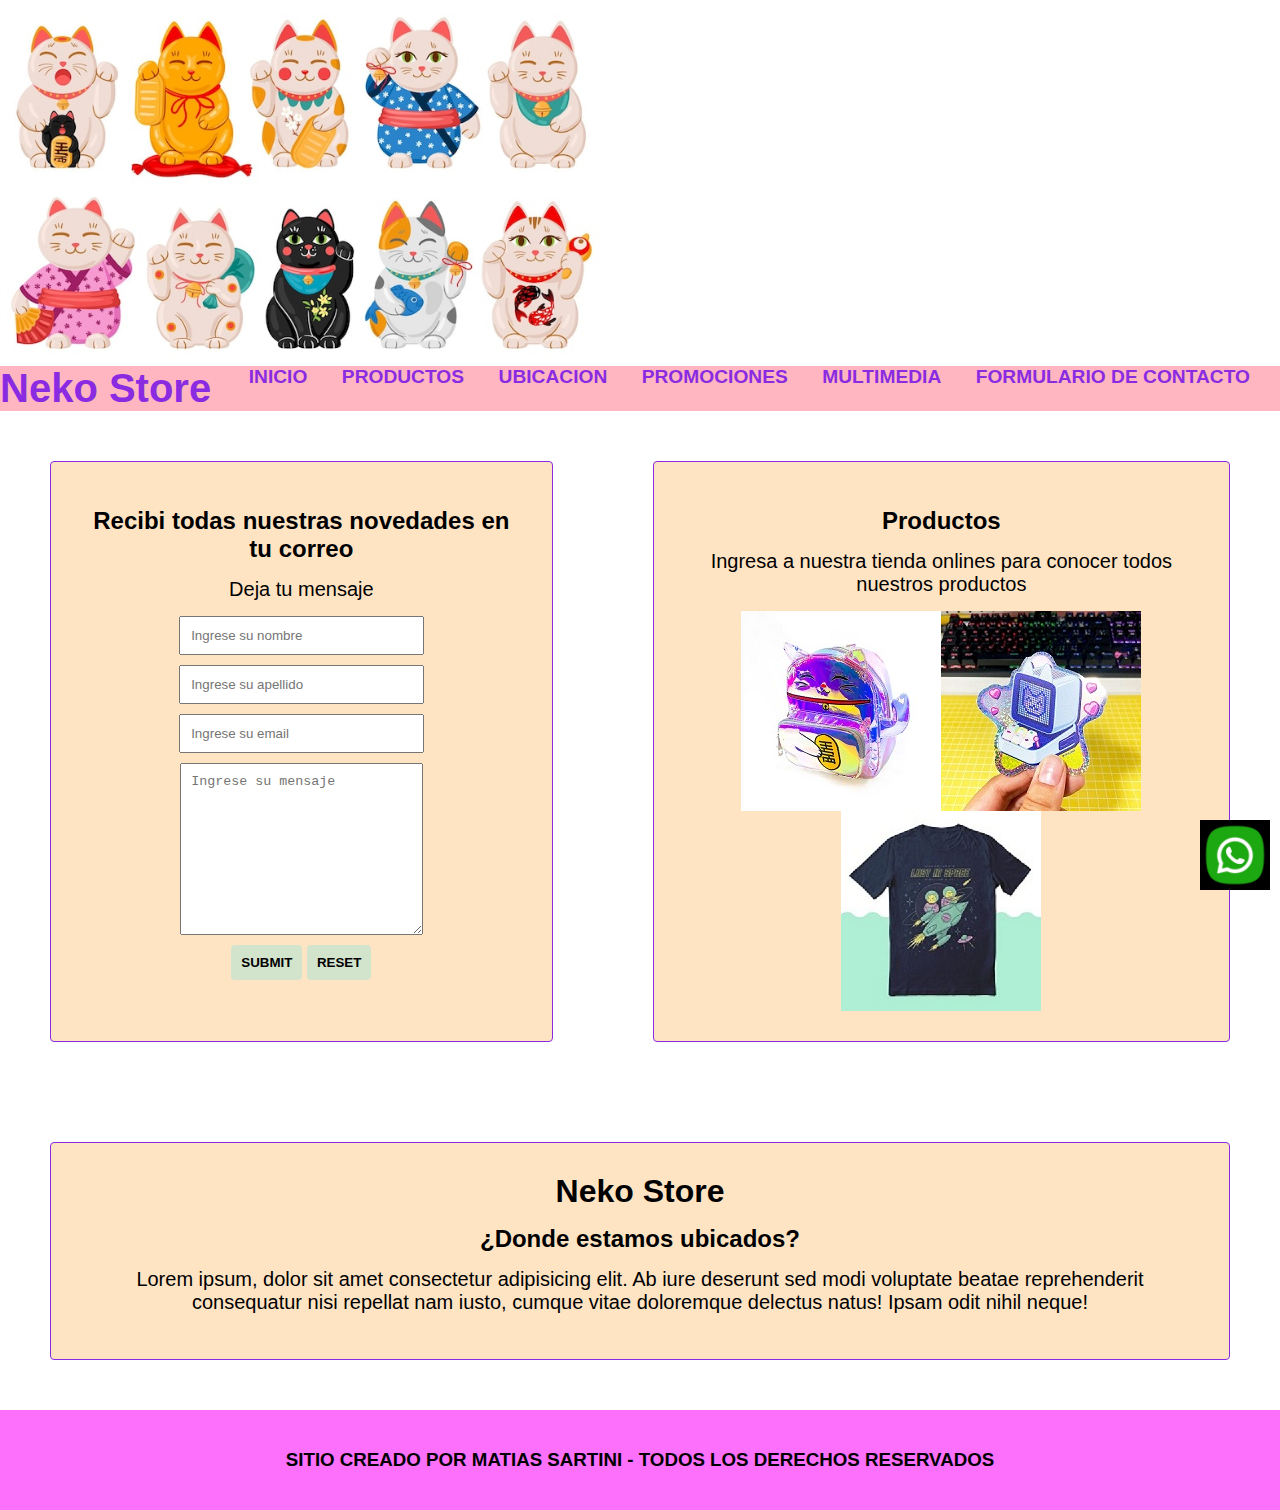
==== index.html @ ede938b7 "primera modificacion" ====
<!DOCTYPE html>
<html lang="es">
  <head>
    <meta charset="UTF-8" />
    <meta http-equiv="X-UA-Compatible" content="IE=edge" />
    <meta name="viewport" content="width=device-width, initial-scale=1.0" />
    <title>Neko Store</title>

    <link rel="stylesheet" href="css/estilo.css" />
  </head>
  <body class="padreGrid">
    <header>
      <h1 class="tituloPrincipal">Neko Store</h1>
      <nav class="botonera">
        <ul>
          <li><a href="index.html">Inicio</a></li>
          <li><a href="productos.html">Productos</a></li>
          <li><a href="#ubicaciom">Ubicacion</a></li>
          <li><a href="#promociones">Promociones</a></li>
          <li><a href="#multimedia">Multimedia</a></li>
          <li><a href="#contacto">Formulario de Contacto</a></li>
        </ul>
      </nav>
    </header>
    <div>
      <img
        class="imagenEncabezado"
        src="/img tienda/gatos-japoneses-maneki-neko-dibujos-animados-juguetes-gatos-tradicionales-japon-afortunado_229548-1819.jpg"
        alt=""
      />
    </div>
    <section class="ubicacion">
      <div class="contenedor">
        <h1>Neko Store</h1>
        <h2>¿Donde estamos ubicados?</h2>
        <p>
          Lorem ipsum, dolor sit amet consectetur adipisicing elit. Ab iure
          deserunt sed modi voluptate beatae reprehenderit consequatur nisi
          repellat nam iusto, cumque vitae doloremque delectus natus! Ipsam odit
          nihil neque!
        </p>
      </div>
    </section>

    <section class="productos">
      <div class="contenedor">
        <h2>Productos</h2>
        <p>
          Ingresa a nuestra tienda onlines para conocer todos nuestros productos
        </p>
        <div class="imagenContenedor">
          <img
            class="imagenProducto imagenUno"
            src="/img tienda/maneki_mochila_magical_girl_01-1-600x600.jpg"
            alt=""
          />
          <img
            class="imagenProducto imagenDos"
            src="/img tienda/Stickers_holo_dicat-600x600.jpg"
            alt=""
          />
          <img
            class="imagenProducto imagenTres"
            src="/img tienda/remera_Lost_recta-600x600.jpg"
            alt=""
          />
        </div>
      </div>
    </section>

    <section id="contacto" class="contenedor">
      <h2>Recibi todas nuestras novedades en tu correo</h2>
      <p>Deja tu mensaje</p>
      <form class="formulario">
        <div class="contenedorInput">
          <input class="campo" type="text" placeholder="Ingrese su nombre" />
          <input class="campo" type="text" placeholder="Ingrese su apellido" />
          <input class="campo" type="email" placeholder="Ingrese su email" />
        </div>
        <textarea
          class="campo"
          name="mensaje"
          id="mensaje"
          cols="30"
          rows="10"
          placeholder="Ingrese su mensaje"
        ></textarea>
        <input class="boton" type="submit" />
        <input class="boton" type="reset" />
      </form>
    </section>
    <div class="botonWhatsApp">
      <img src="/img tienda/logoWhatsapp.jpg" alt="" />
    </div>

    <footer class="footer">
      <h3>SITIO CREADO POR MATIAS SARTINI - TODOS LOS DERECHOS RESERVADOS</h3>
    </footer>
  </body>
</html>
---- css/estilo.css ----
* {
    margin: 0;
    padding: 0;
}
body {
    font-family: Arial, Helvetica, sans-serif;
}
header {
    background-color: lightpink;
    width: 100%;
    height: 100%;
    justify-content: space-between;
    align-content: center;
    display: flex;
    text-align: center;
}
.tituloPrincipal{
    font-size: 2.5rem;
    color: blueviolet;
}
.botonera {
    margin-right: 30px;
}
.botonera ul li {
    display: inline-block;
    margin-left: 30px;
}
.botonera ul li a {
    text-decoration: dotted;
    text-transform: uppercase;
    font-weight: bold;
    color: blueviolet;
    font-size: 1.2rem;
    border-radius: 4px;
}


.contenedor {
    text-align: center;
    margin: 50px;
    padding: 30px;
    border: solid 1px blueviolet;
    border-radius: 4px;
    background-color: bisque;
}
.contenedor h2 {
    margin-top: 15px;
    margin-bottom: 15px;
    }
    
    .contenedor p{
        font-size: 20px;
        margin-bottom: 15px;
    }
.imagenEncabezado {
    width: 100%;
    height: 100%;
 position:relative
 
}

.imagenGaleria {
    height: 200px;
    filter: 60%;
}
.imagenContenedor {
    display: flex;
    justify-content: center;
    align-items: center;
    flex-wrap: wrap;
}

.campo {
    display: block;
    width: 50%;
    padding: 10px;
    margin: 10px auto;
}

.boton {
    color: black;
    background-color: #D3E4CD;
    padding: 10px;
    text-transform: uppercase;
    font-weight: bold;
    border: none;
    border-radius: 4px;
    cursor: pointer;
}

.botonWhatsApp img {
    width: 70px;
    position: fixed;
    bottom: 10px;
    right: 10px;
}

footer {
    background-color:rgb(252, 112, 252);
    width: 100%;
    height: 100px;
    display: flex;
    justify-content: space-evenly;
    align-items: center;
}


.padreGrid {
    display: grid;
    grid-template-areas: 
    "imagenEncabezado imagenEncabezado"
    "imagenEncabezado imagenEncabezado"
    "header header"
    "contacto productos"
    "contacto productos"
    "ubicacion ubicacion"
    "footer footer"
    ;
}



header {
    grid-area: header;
}
.imagenEncabezado {
    grid-area: imagenCentral;
}

.ubicacion{
    grid-area: ubicacion;
}
.productos {
    grid-area: productos;
}
#contacto{
    grid-area: contacto;
}

.footer{
    grid-area: footer;
}

@media(max-width:900px){
.botonera ul li a {
    display: none;
}
.contenedor{
    flex-wrap: wrap;
    
}
.ubicacion{
    flex-wrap: wrap;
}
.productos{
    flex-wrap: wrap;
}
#contacto form {
    width: 90vw;
}
.campo{
    width: 90%;
}
}

.padreFlex {
    background-color:  #ffdde1;
    border: 3px black solid;
     border-radius: 4px;
     height: 900px;
     width: 1500px;
     margin: auto;
   display: flex;
 flex-flow: wrap row;
  justify-content: space-evenly;
  align-items: center;
}
.hijoFlex {
    font-size: 1.2rem;
    font-family: Impact, Haettenschweiler, 'Arial Narrow Bold', sans-serif;
    color: black;
    display: flex;
    align-content: center;
    justify-content: center;
    flex-wrap: wrap;
}
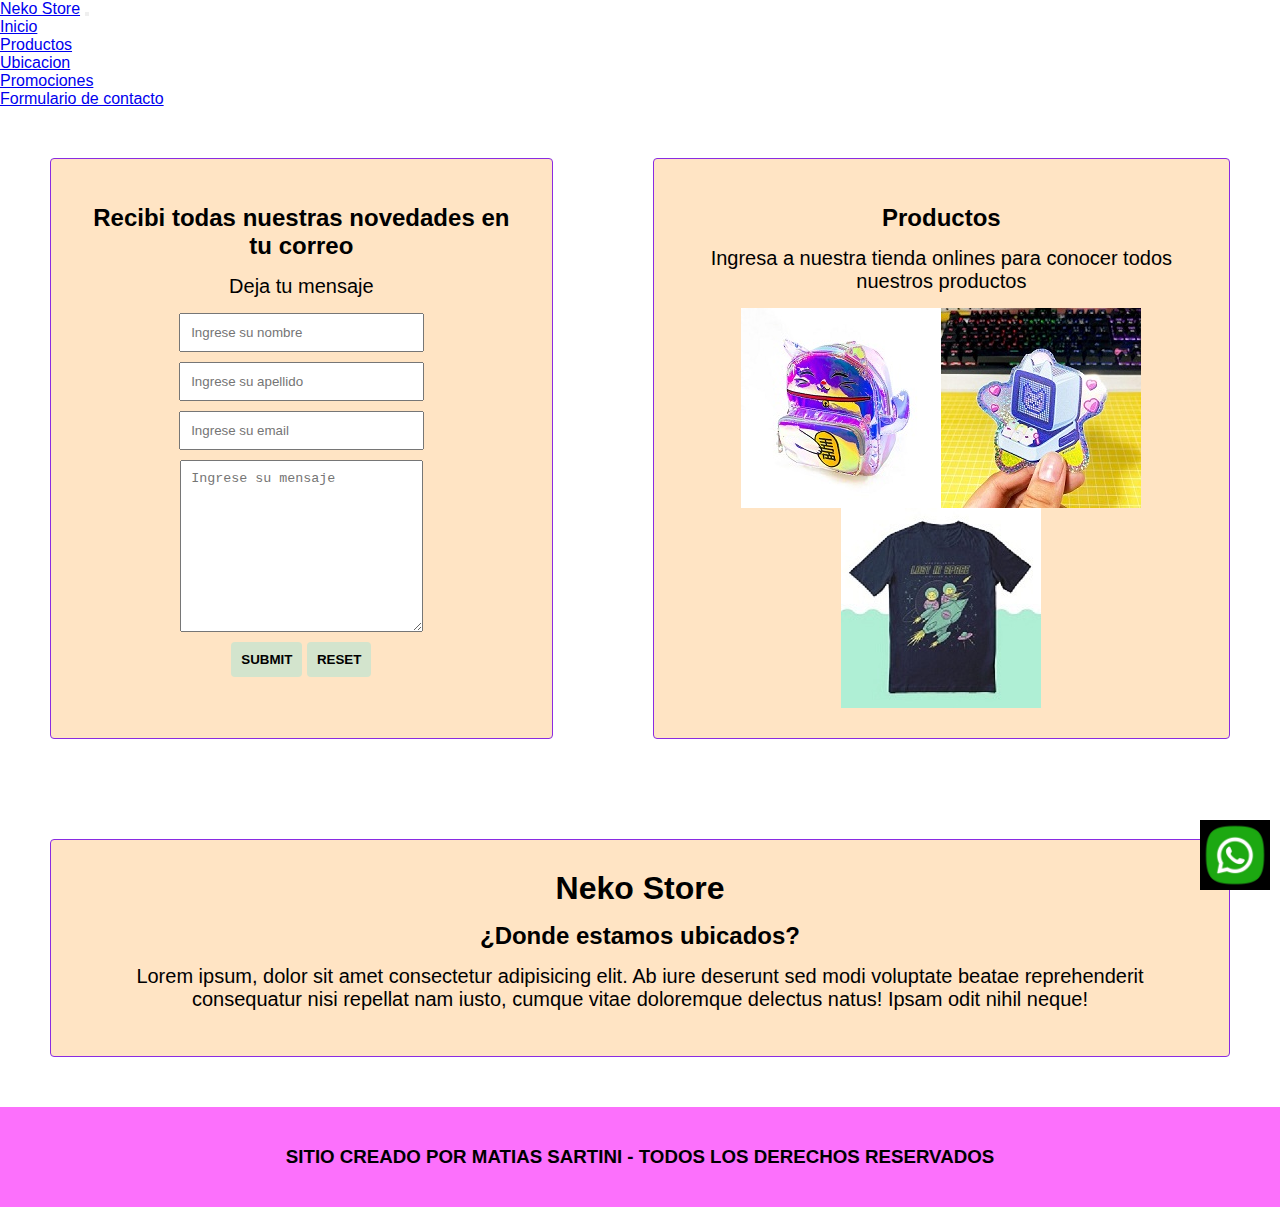
==== commit 948b6252: "modificacion proyecto 5 html" ====
--- a/index.html
+++ b/index.html
@@ -5,30 +5,49 @@
     <meta http-equiv="X-UA-Compatible" content="IE=edge" />
     <meta name="viewport" content="width=device-width, initial-scale=1.0" />
     <title>Neko Store</title>
+    <!-- CSS only -->
+    <link
+      href="https://cdn.jsdelivr.net/npm/bootstrap@5.2.0/dist/css/bootstrap.min.css"
+      rel="stylesheet"
+      integrity="sha384-gH2yIJqKdNHPEq0n4Mqa/HGKIhSkIHeL5AyhkYV8i59U5AR6csBvApHHNl/vI1Bx"
+      crossorigin="anonymous"
+    />
 
     <link rel="stylesheet" href="css/estilo.css" />
+  
   </head>
   <body class="padreGrid">
-    <header>
-      <h1 class="tituloPrincipal">Neko Store</h1>
-      <nav class="botonera">
-        <ul>
-          <li><a href="index.html">Inicio</a></li>
-          <li><a href="productos.html">Productos</a></li>
-          <li><a href="#ubicaciom">Ubicacion</a></li>
-          <li><a href="#promociones">Promociones</a></li>
-          <li><a href="#multimedia">Multimedia</a></li>
-          <li><a href="#contacto">Formulario de Contacto</a></li>
-        </ul>
-      </nav>
-    </header>
-    <div>
-      <img
-        class="imagenEncabezado"
-        src="/img tienda/gatos-japoneses-maneki-neko-dibujos-animados-juguetes-gatos-tradicionales-japon-afortunado_229548-1819.jpg"
-        alt=""
-      />
-    </div>
+    
+
+    <nav class="navbar navbar-expand-lg bg-light">
+      <div class="container-fluid">
+        <a class="navbar-brand" href="#">Neko Store</a>
+        <button class="navbar-toggler" type="button" data-bs-toggle="collapse" data-bs-target="#navbarNav" aria-controls="navbarNav" aria-expanded="false" aria-label="Toggle navigation">
+          <span class="navbar-toggler-icon"></span>
+        </button>
+        <div class="collapse navbar-collapse" id="navbarNav">
+          <ul class="navbar-nav ms-auto">
+            <li class="nav-item">
+              <a class="nav-link active" aria-current="page" href="index.html">Inicio</a>
+            </li>
+            <li class="nav-item">
+              <a class="nav-link" href="productos.html">Productos</a>
+            </li>
+            <li class="nav-item">
+              <a class="nav-link" href="#">Ubicacion</a>
+            </li>
+            <li class="nav-item">
+              <a class="nav-link" href="#">Promociones</a>
+            </li>
+            <li class="nav-item">
+              <a class="nav-link" href="#">Formulario de contacto</a>
+            </li>
+          
+            </li>
+          </ul>
+        </div>
+      </div>
+    </nav>
     <section class="ubicacion">
       <div class="contenedor">
         <h1>Neko Store</h1>
@@ -96,5 +115,14 @@
     <footer class="footer">
       <h3>SITIO CREADO POR MATIAS SARTINI - TODOS LOS DERECHOS RESERVADOS</h3>
     </footer>
+
+    <!-- JavaScript Bundle with Popper -->
+    <script
+      src="https://cdn.jsdelivr.net/npm/bootstrap@5.2.0/dist/js/bootstrap.bundle.min.js"
+      integrity="sha384-A3rJD856KowSb7dwlZdYEkO39Gagi7vIsF0jrRAoQmDKKtQBHUuLZ9AsSv4jD4Xa"
+      crossorigin="anonymous"
+    ></script>
+
+    
   </body>
 </html>
--- a/css/estilo.css
+++ b/css/estilo.css
@@ -95,6 +95,15 @@
     right: 10px;
 }
 
+.imagenProducto {
+    transition: height 0.5s, width 0.5s;
+}
+.imagenProducto:hover {
+    height: 300px;
+    width: 300px;
+}
+
+
 footer {
     background-color:rgb(252, 112, 252);
     width: 100%;
@@ -163,24 +172,33 @@
 }
 }
 
-.padreFlex {
-    background-color:  #ffdde1;
-    border: 3px black solid;
-     border-radius: 4px;
-     height: 900px;
-     width: 1500px;
-     margin: auto;
-   display: flex;
- flex-flow: wrap row;
-  justify-content: space-evenly;
-  align-items: center;
-}
+
+    @keyframes animacion {
+        0% {
+            width: 220px;
+        }
+        25% {
+            width: 240px;
+        }
+        50% {
+            width: 260px;
+        }
+        75% {
+ width: 280px;
+        }
+        100% {
+            width: 300px;
+        }
+    }
 .hijoFlex {
-    font-size: 1.2rem;
-    font-family: Impact, Haettenschweiler, 'Arial Narrow Bold', sans-serif;
-    color: black;
-    display: flex;
-    align-content: center;
-    justify-content: center;
-    flex-wrap: wrap;
+    animation-name: animacion;
+    animation-iteration-count: infinite;
+    animation-timing-function: ease-in;
+    animation-duration: 2s;
+    animation-delay: 0.5s;
+}
+
+.imgCarousel {
+    height: 350px;
+    object-fit: cover;
 }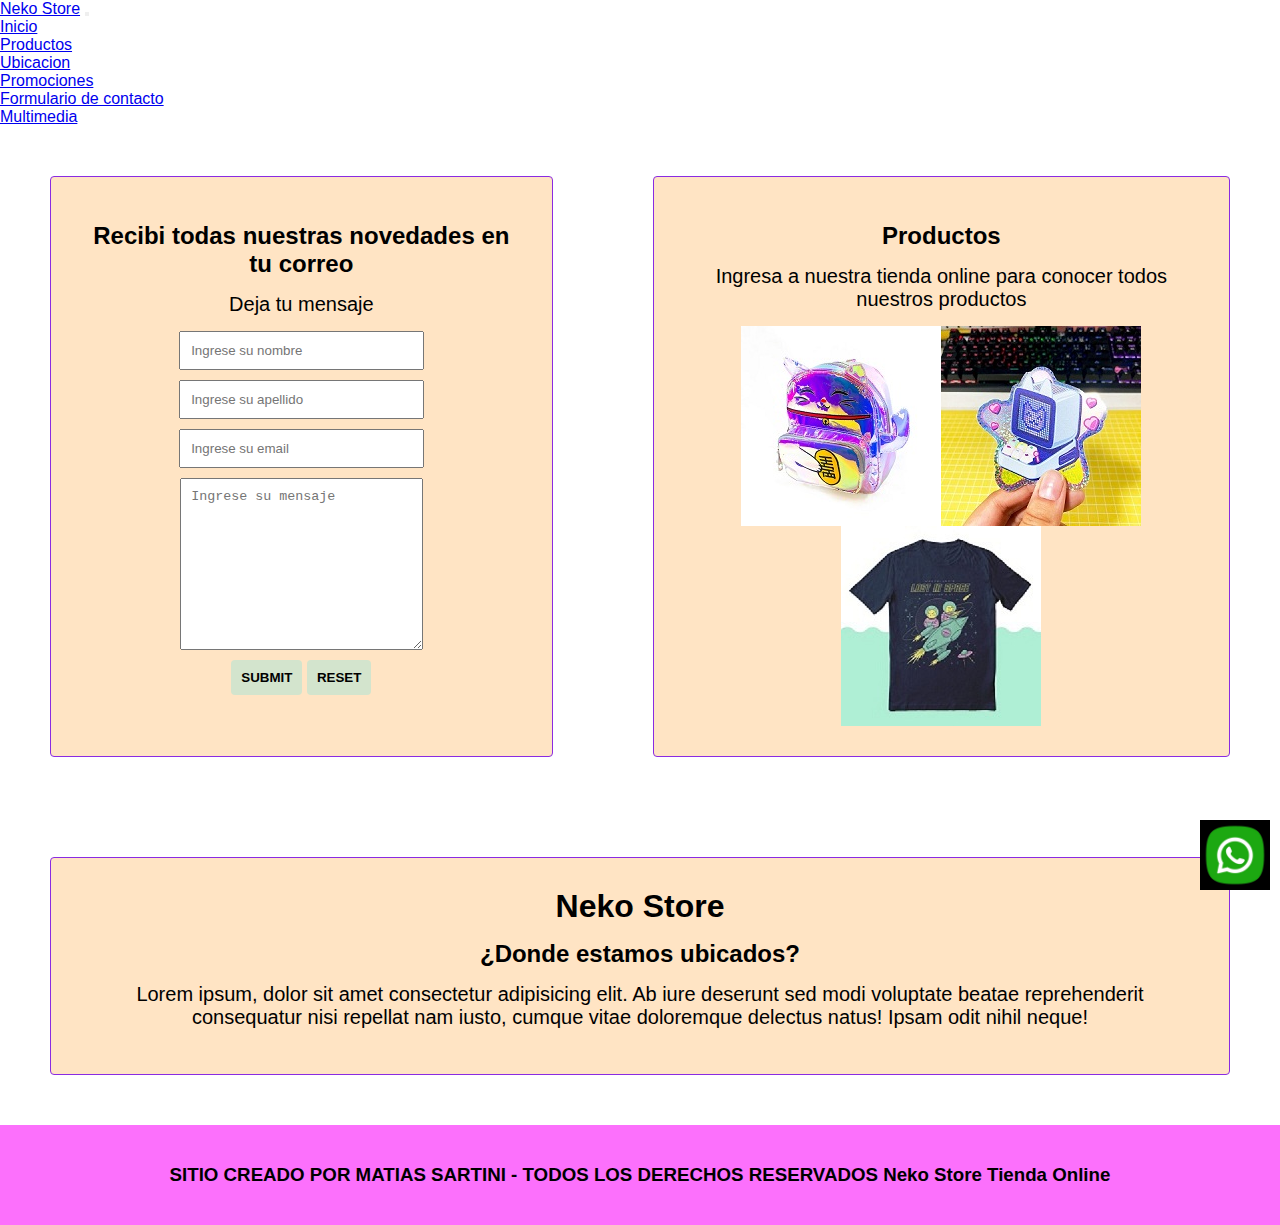
==== commit 8debf9c1: "modificacion" ====
--- a/index.html
+++ b/index.html
@@ -21,7 +21,7 @@
 
     <nav class="navbar navbar-expand-lg bg-light">
       <div class="container-fluid">
-        <a class="navbar-brand" href="#">Neko Store</a>
+        <a class="navbar-brand" href="index.html">Neko Store</a>
         <button class="navbar-toggler" type="button" data-bs-toggle="collapse" data-bs-target="#navbarNav" aria-controls="navbarNav" aria-expanded="false" aria-label="Toggle navigation">
           <span class="navbar-toggler-icon"></span>
         </button>
@@ -34,13 +34,16 @@
               <a class="nav-link" href="productos.html">Productos</a>
             </li>
             <li class="nav-item">
-              <a class="nav-link" href="#">Ubicacion</a>
+              <a class="nav-link" href="ubicacion.html">Ubicacion</a>
             </li>
             <li class="nav-item">
-              <a class="nav-link" href="#">Promociones</a>
+              <a class="nav-link" href="promociones.html">Promociones</a>
             </li>
             <li class="nav-item">
-              <a class="nav-link" href="#">Formulario de contacto</a>
+              <a class="nav-link" href="contacto.html">Formulario de contacto</a>
+            </li>
+            <li class="nav-item">
+              <a class="nav-link" href="multimedia.html">Multimedia</a>
             </li>
           
             </li>
@@ -65,7 +68,7 @@
       <div class="contenedor">
         <h2>Productos</h2>
         <p>
-          Ingresa a nuestra tienda onlines para conocer todos nuestros productos
+          Ingresa a nuestra tienda online para conocer todos nuestros productos
         </p>
         <div class="imagenContenedor">
           <img
@@ -113,7 +116,12 @@
     </div>
 
     <footer class="footer">
-      <h3>SITIO CREADO POR MATIAS SARTINI - TODOS LOS DERECHOS RESERVADOS</h3>
+      <h3>
+
+        SITIO CREADO POR MATIAS SARTINI - TODOS LOS DERECHOS RESERVADOS
+        Neko Store Tienda Online
+    
+    </h3>
     </footer>
 
     <!-- JavaScript Bundle with Popper -->
--- a/css/estilo.css
+++ b/css/estilo.css
@@ -201,4 +201,10 @@
 .imgCarousel {
     height: 350px;
     object-fit: cover;
+}
+
+.editorTexto{
+    color: blueviolet;
+    font-family: Arial, Helvetica, sans-serif;
+    font-size: 1.2rem;
 }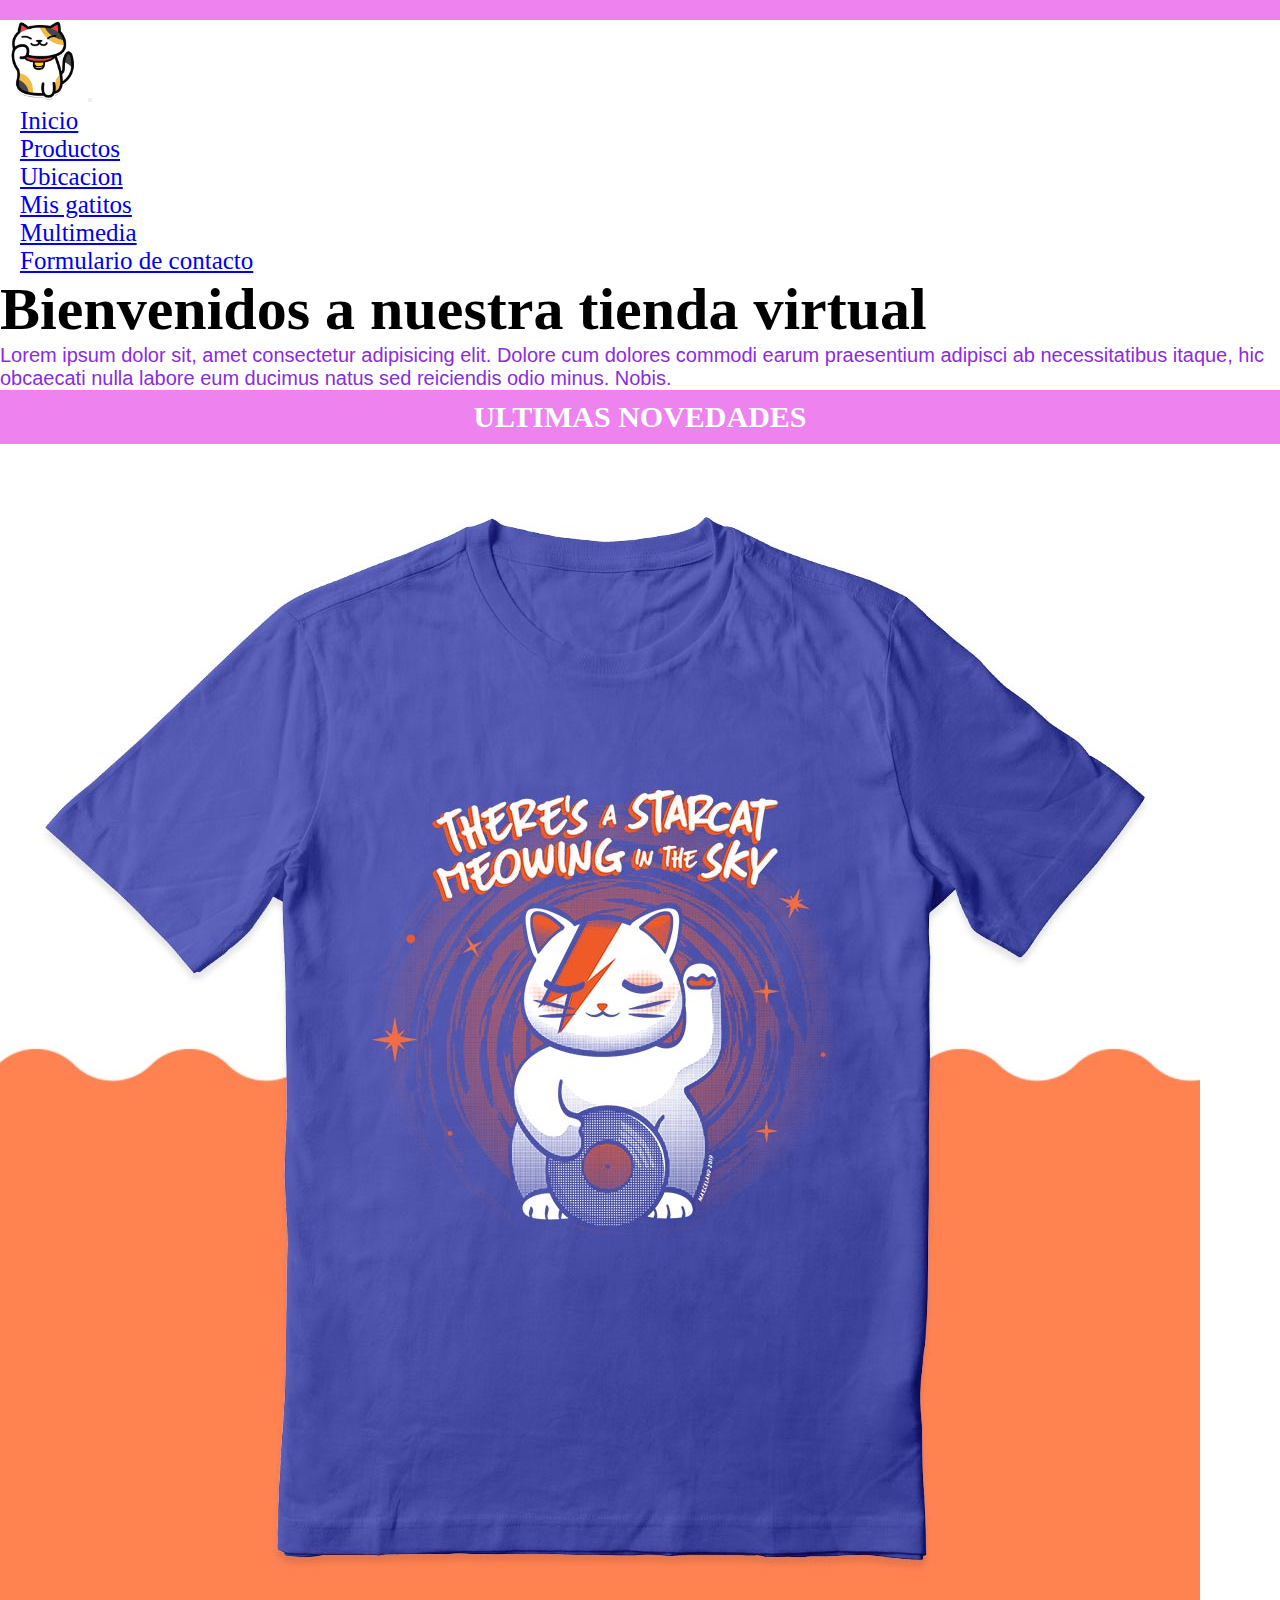
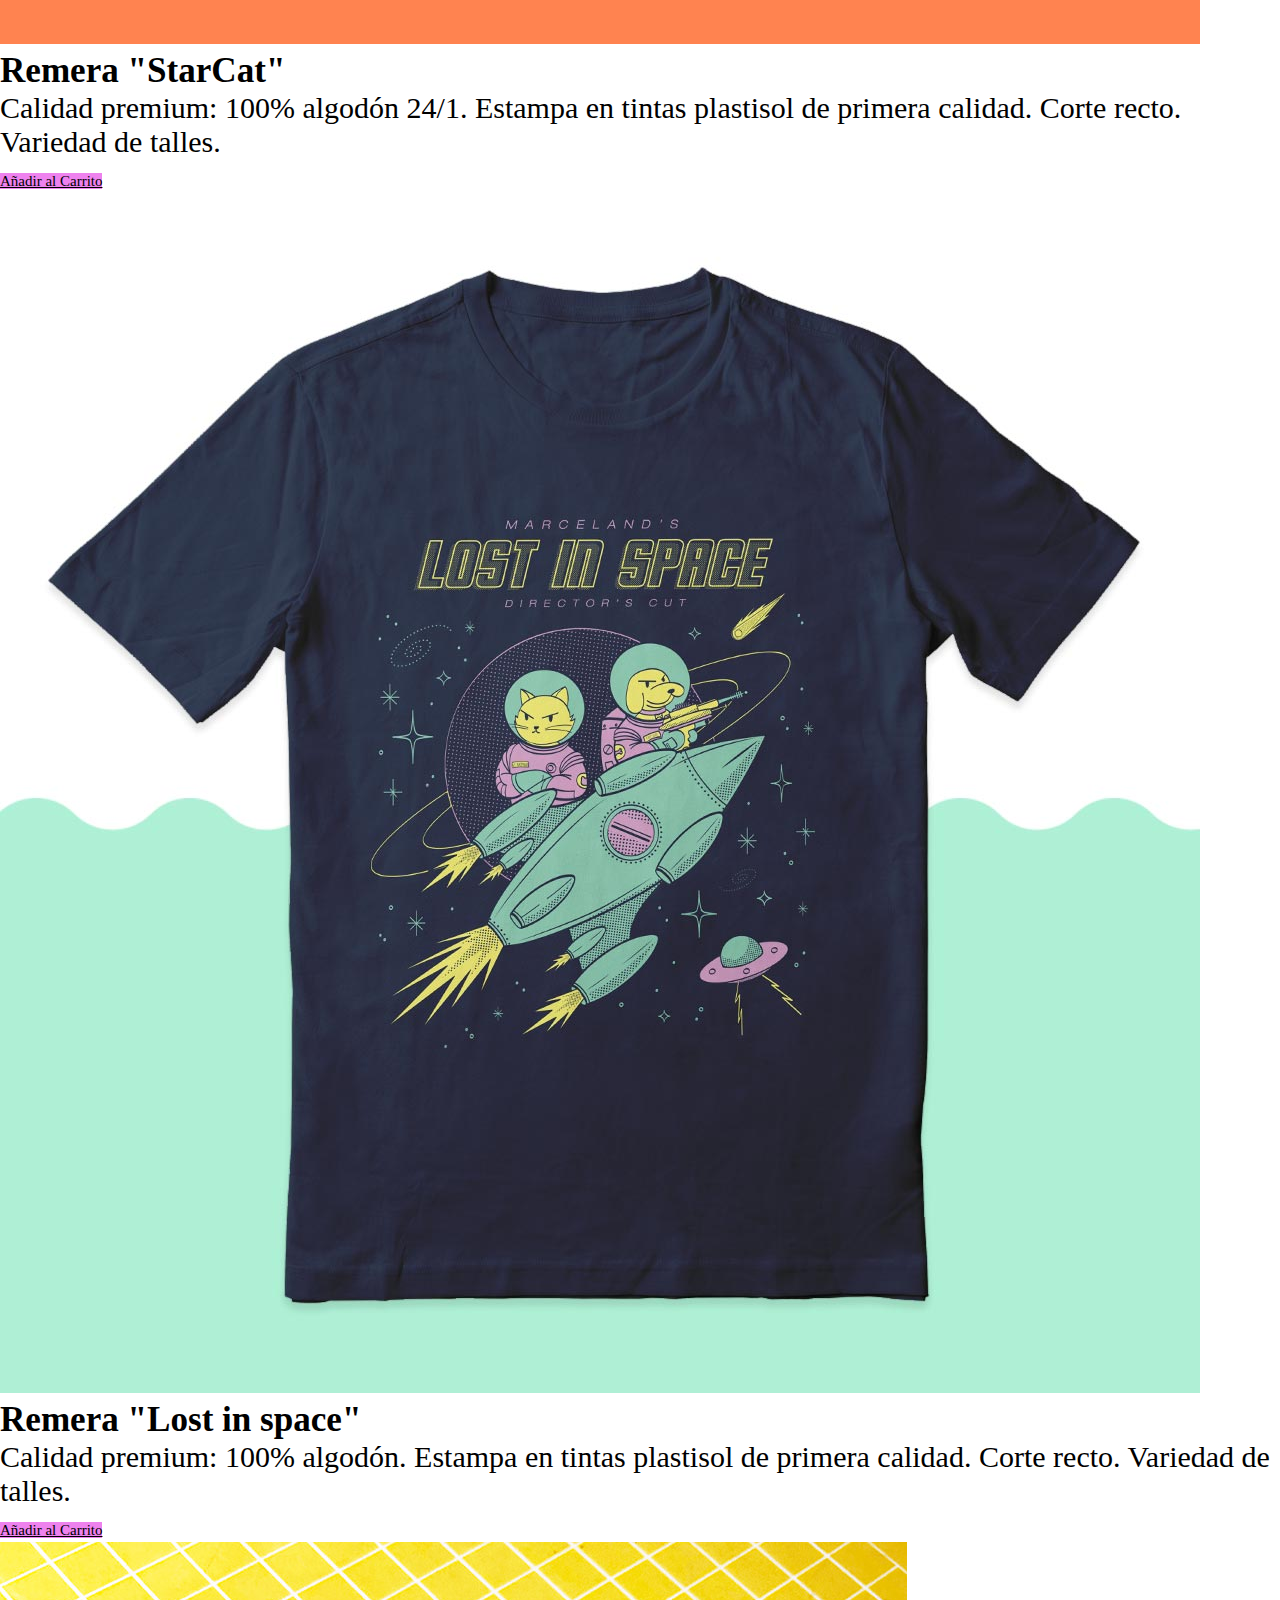
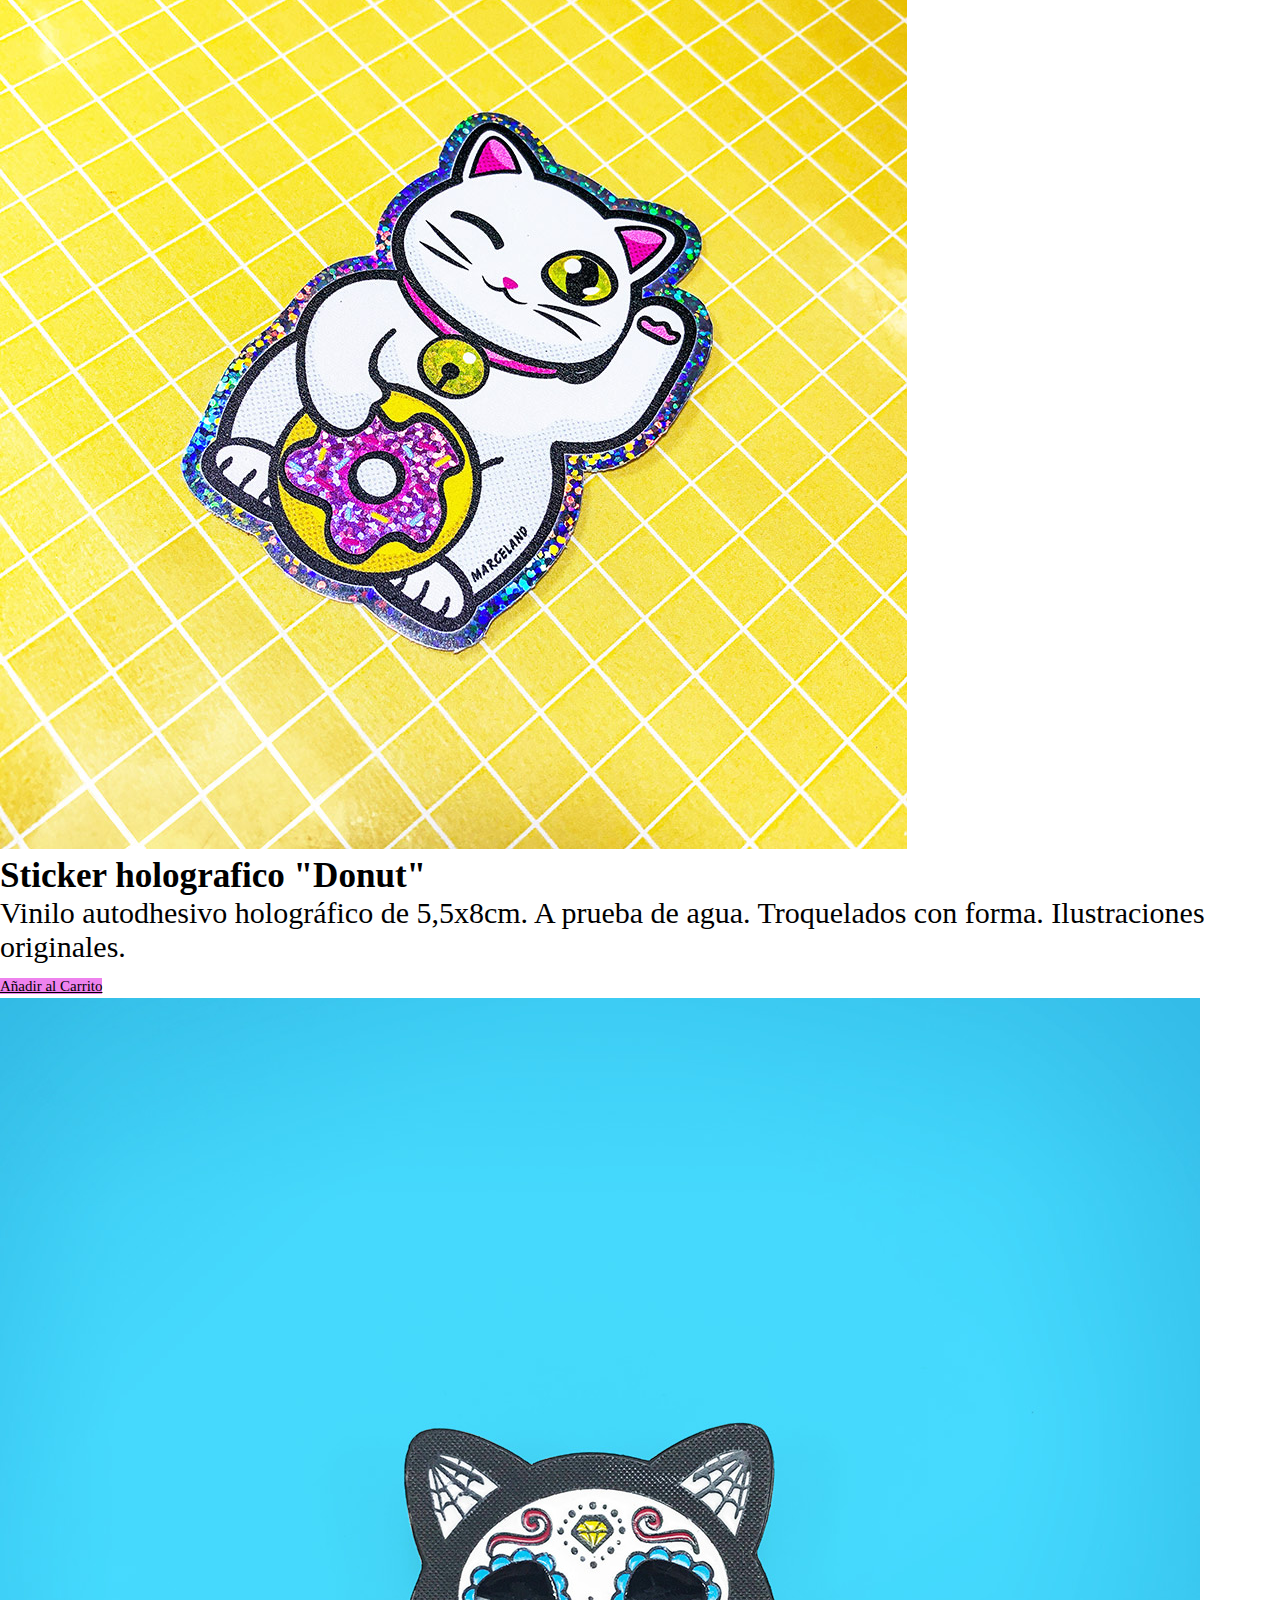
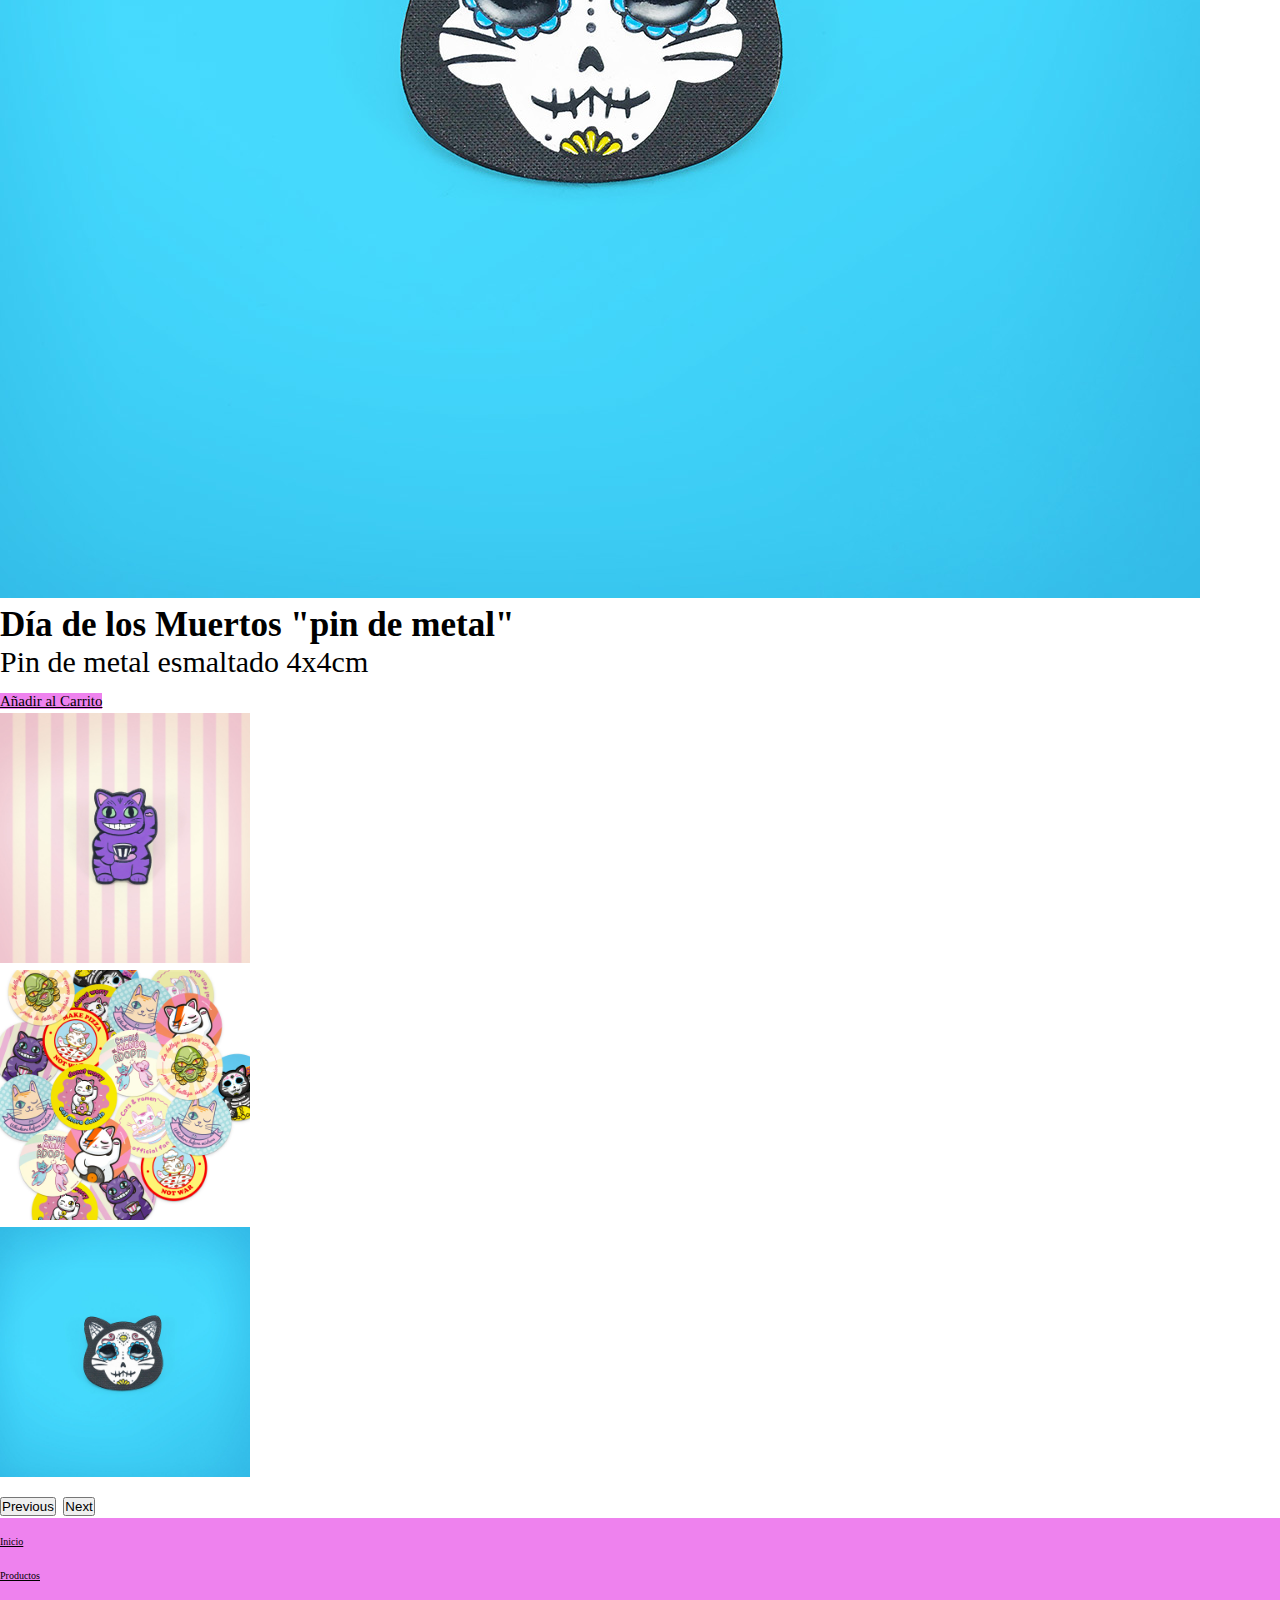
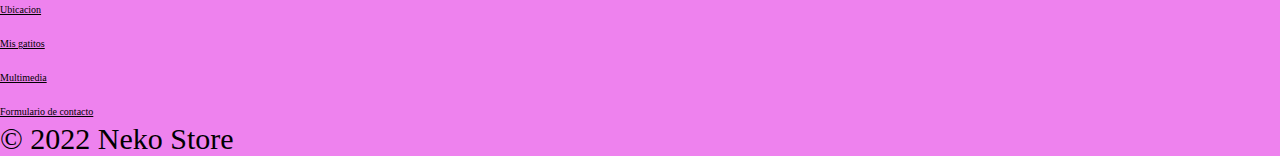
==== commit 79917987: "modificacion total de la segunda entrega" ====
--- a/index.html
+++ b/index.html
@@ -5,6 +5,7 @@
     <meta http-equiv="X-UA-Compatible" content="IE=edge" />
     <meta name="viewport" content="width=device-width, initial-scale=1.0" />
     <title>Neko Store</title>
+    <link rel="shortcut icon" href="img tienda/kisspng-neko-atsume-cat-maneki-neko-luck-hello-kitty-neko-atsume-5b0e3d5d5c5952.1851301615276598693783.png" type="image/x-icon">
     <!-- CSS only -->
     <link
       href="https://cdn.jsdelivr.net/npm/bootstrap@5.2.0/dist/css/bootstrap.min.css"
@@ -12,125 +13,161 @@
       integrity="sha384-gH2yIJqKdNHPEq0n4Mqa/HGKIhSkIHeL5AyhkYV8i59U5AR6csBvApHHNl/vI1Bx"
       crossorigin="anonymous"
     />
+    <!-- Mi CSS -->
+    <link rel="stylesheet" href="css/estilo.css">
 
-    <link rel="stylesheet" href="css/estilo.css" />
-  
+
   </head>
-  <body class="padreGrid">
+  <body class="container container-fluid, text-center">
+    <header class="encabezado">
+    <nav class="navbar navbar-expand-lg bg-light">
+        <div class="container-fluid">
+          <a class="navbar-brand" href="index.html"><img class="nekoLogo" src="img tienda/kisspng-neko-atsume-cat-maneki-neko-luck-hello-kitty-neko-atsume-5b0e3d5d5c5952.1851301615276598693783.png"
+            alt="Logo Neko store"></a>
+          <button class="navbar-toggler" type="button" data-bs-toggle="collapse" data-bs-target="#navbarNav" aria-controls="navbarNav" aria-expanded="false" aria-label="Toggle navigation">
+            <span class="navbar-toggler-icon"></span>
+          </button>
+          <div class="collapse navbar-collapse" id="navbarNav">
+            <ul class="navbar-nav ms-auto">
+              <li class="nav-item fuentesNav">
+                <a class="nav-link active" aria-current="page" href="index.html">Inicio</a>
+              </li>
+              <li class="nav-item fuentesNav">
+                <a class="nav-link" href="productos.html">Productos</a>
+              </li>
+              <li class="nav-item fuentesNav">
+                <a class="nav-link" href="ubicacion.html">Ubicacion</a>
+              </li>
+              <li class="nav-item fuentesNav">
+                <a class="nav-link" href="gatitos.html">Mis gatitos</a>
+              </li>
+              <li class="nav-item fuentesNav">
+                <a class="nav-link" href="multimedia.html">Multimedia</a>
+              </li>
+              <li class="nav-item fuentesNav">
+                <a class="nav-link" href="contacto.html">Formulario de contacto</a>
+              </li>
+              </li>
+            </ul>
+          </div>
+        </div>
+      </nav>
+    </header>
+
+    <h1>Bienvenidos a nuestra tienda virtual</h1>
+    <p class="text-center, editorTexto">Lorem ipsum dolor sit, amet consectetur adipisicing elit. Dolore cum dolores commodi earum praesentium adipisci ab necessitatibus itaque, hic obcaecati nulla labore eum ducimus natus sed reiciendis odio minus. Nobis.</p>
     
-
-    <nav class="navbar navbar-expand-lg bg-light">
-      <div class="container-fluid">
-        <a class="navbar-brand" href="index.html">Neko Store</a>
-        <button class="navbar-toggler" type="button" data-bs-toggle="collapse" data-bs-target="#navbarNav" aria-controls="navbarNav" aria-expanded="false" aria-label="Toggle navigation">
-          <span class="navbar-toggler-icon"></span>
-        </button>
-        <div class="collapse navbar-collapse" id="navbarNav">
-          <ul class="navbar-nav ms-auto">
-            <li class="nav-item">
-              <a class="nav-link active" aria-current="page" href="index.html">Inicio</a>
-            </li>
-            <li class="nav-item">
-              <a class="nav-link" href="productos.html">Productos</a>
-            </li>
-            <li class="nav-item">
-              <a class="nav-link" href="ubicacion.html">Ubicacion</a>
-            </li>
-            <li class="nav-item">
-              <a class="nav-link" href="promociones.html">Promociones</a>
-            </li>
-            <li class="nav-item">
-              <a class="nav-link" href="contacto.html">Formulario de contacto</a>
-            </li>
-            <li class="nav-item">
-              <a class="nav-link" href="multimedia.html">Multimedia</a>
-            </li>
-          
-            </li>
-          </ul>
-        </div>
-      </div>
-    </nav>
-    <section class="ubicacion">
-      <div class="contenedor">
-        <h1>Neko Store</h1>
-        <h2>¿Donde estamos ubicados?</h2>
-        <p>
-          Lorem ipsum, dolor sit amet consectetur adipisicing elit. Ab iure
-          deserunt sed modi voluptate beatae reprehenderit consequatur nisi
-          repellat nam iusto, cumque vitae doloremque delectus natus! Ipsam odit
-          nihil neque!
-        </p>
-      </div>
-    </section>
-
-    <section class="productos">
-      <div class="contenedor">
-        <h2>Productos</h2>
-        <p>
-          Ingresa a nuestra tienda online para conocer todos nuestros productos
-        </p>
-        <div class="imagenContenedor">
-          <img
-            class="imagenProducto imagenUno"
-            src="/img tienda/maneki_mochila_magical_girl_01-1-600x600.jpg"
-            alt=""
-          />
-          <img
-            class="imagenProducto imagenDos"
-            src="/img tienda/Stickers_holo_dicat-600x600.jpg"
-            alt=""
-          />
-          <img
-            class="imagenProducto imagenTres"
-            src="/img tienda/remera_Lost_recta-600x600.jpg"
-            alt=""
-          />
-        </div>
-      </div>
-    </section>
-
-    <section id="contacto" class="contenedor">
-      <h2>Recibi todas nuestras novedades en tu correo</h2>
-      <p>Deja tu mensaje</p>
-      <form class="formulario">
-        <div class="contenedorInput">
-          <input class="campo" type="text" placeholder="Ingrese su nombre" />
-          <input class="campo" type="text" placeholder="Ingrese su apellido" />
-          <input class="campo" type="email" placeholder="Ingrese su email" />
-        </div>
-        <textarea
-          class="campo"
-          name="mensaje"
-          id="mensaje"
-          cols="30"
-          rows="10"
-          placeholder="Ingrese su mensaje"
-        ></textarea>
-        <input class="boton" type="submit" />
-        <input class="boton" type="reset" />
-      </form>
-    </section>
-    <div class="botonWhatsApp">
-      <img src="/img tienda/logoWhatsapp.jpg" alt="" />
-    </div>
-
-    <footer class="footer">
-      <h3>
-
-        SITIO CREADO POR MATIAS SARTINI - TODOS LOS DERECHOS RESERVADOS
-        Neko Store Tienda Online
-    
-    </h3>
-    </footer>
-
-    <!-- JavaScript Bundle with Popper -->
-    <script
-      src="https://cdn.jsdelivr.net/npm/bootstrap@5.2.0/dist/js/bootstrap.bundle.min.js"
-      integrity="sha384-A3rJD856KowSb7dwlZdYEkO39Gagi7vIsF0jrRAoQmDKKtQBHUuLZ9AsSv4jD4Xa"
-      crossorigin="anonymous"
-    ></script>
+    <div class="tituloProductos mt-1">
+      <h2>Ultimas novedades</h2>
+  </div>
 
     
-  </body>
+    <!-- CARDS -->
+
+    <div class="row">
+      <div class="col-xl-3 col-md-6 col-xs-12">
+          <div class="card">
+              <img src="img tienda/remeras_starcat.jpg" class="card-img-top imagenProducto" alt="...">
+              <div class="card-body">
+                  <h3 class="card-title">Remera "StarCat"</h3>
+                  <p class="card-text">Calidad premium: 100% algodón 24/1.
+                    Estampa en tintas plastisol de primera calidad.
+                    Corte recto.
+                    Variedad de talles.</p>
+                  <a href="#" class="btn colorBtn">Añadir al Carrito</a>
+              </div>
+          </div>
+      </div>
+
+      <div class="col-xl-3 col-md-6 col-xs-12">
+          <div class="card">
+              <img src="img tienda/remera_Lost_recta.jpg" class="card-img-top imagenProducto" alt="...">
+              <div class="card-body">
+                  <h3 class="card-title">Remera "Lost in space"</h3>
+                  <p class="card-text">Calidad premium: 100% algodón.
+                    Estampa en tintas plastisol de primera calidad.
+                    Corte recto.
+                    Variedad de talles.</p>
+                  <a href="#" class="btn colorBtn">Añadir al Carrito</a>
+              </div>
+          </div>
+      </div>
+
+      <div class="col-xl-3 col-md-6 col-xs-12">
+          <div class="card">
+              <img src="img tienda/stickers_donut_cat_holo.jpg" class="card-img-top imagenProducto" alt="...">
+              <div class="card-body">
+                  <h3 class="card-title">Sticker holografico "Donut"</h3>
+                  <p class="card-text">Vinilo autodhesivo holográfico de 5,5x8cm.
+                    A prueba de agua.
+                    Troquelados con forma.
+                    Ilustraciones originales.</p>
+                  <a href="#" class="btn colorBtn">Añadir al Carrito</a>
+              </div>
+          </div>
+      </div>
+
+      <div class="col-xl-3 col-md-6 col-xs-12">
+          <div class="card">
+              <img src="img tienda/marceland_prods_dia_de_los_muertos.jpg" class="card-img-top imagenProducto" alt="...">
+              <div class="card-body">
+                  <h3 class="card-title">Día de los Muertos "pin de metal"</h3>
+                  <p class="card-text">Pin de metal esmaltado
+                    4x4cm</p>
+                  <a href="#" class="btn colorBtn">Añadir al Carrito</a>
+              </div>
+          </div>
+      </div>
+  </div>
+ 
+   <!-- CAROUSEL -->
+
+   <div id="carouselExampleControls" class="carousel slide py-3" data-bs-ride="carousel">
+    <div class="carousel-inner">
+        <div class="carousel-item active">
+            <img src="img tienda/marceland_prods_cheshire_v4.jpg" class="d-block w-100 imgCarousel" alt="...">
+        </div>
+        <div class="carousel-item">
+            <img src="img tienda/cover_stickers_redondos.jpg" class="d-block w-100 imgCarousel" alt="...">
+        </div>
+        <div class="carousel-item">
+            <img src="img tienda/marceland_prods_dia_de_los_muertos.jpg" class="d-block w-100 imgCarousel" alt="...">
+        </div>
+    </div>
+    <button class="carousel-control-prev" type="button" data-bs-target="#carouselExampleControls"
+        data-bs-slide="prev">
+        <span class="carousel-control-prev-icon" aria-hidden="true"></span>
+        <span class="visually-hidden">Previous</span>
+    </button>
+    <button class="carousel-control-next" type="button" data-bs-target="#carouselExampleControls"
+        data-bs-slide="next">
+        <span class="carousel-control-next-icon" aria-hidden="true"></span>
+        <span class="visually-hidden">Next</span>
+    </button>
+</div>
+  
+
+
+   <!-- FOOTER -->
+   <footer class="py-3 my-4">
+    <ul class="nav justify-content-center border-bottom pb-3 mb-3">
+        <li class="nav-item"><a href="index.html" class="nav-link px-2">Inicio</a></li>
+        <li class="nav-item"><a href="productos.html" class="nav-link px-2">Productos</a></li>
+        <li class="nav-item"><a href="ubicacion.html" class="nav-link px-2">Ubicacion</a></li>
+        <li class="nav-item"><a href="gatitos.html" class="nav-link px-2">Mis gatitos</a></li>
+        <li class="nav-item"><a href="multimedia.html" class="nav-link px-2">Multimedia</a></li>
+        <li class="nav-item"><a href="contacto.html" class="nav-link px-2">Formulario de contacto</a></li>
+        </ul>
+    <p class="text-center">&copy; 2022 Neko Store </p>
+</footer>
+
+ <!-- JavaScript Bundle with Popper -->
+ <script
+ src="https://cdn.jsdelivr.net/npm/bootstrap@5.2.0/dist/js/bootstrap.bundle.min.js"
+ integrity="sha384-A3rJD856KowSb7dwlZdYEkO39Gagi7vIsF0jrRAoQmDKKtQBHUuLZ9AsSv4jD4Xa"
+ crossorigin="anonymous"
+></script>
+
+</body>
+
 </html>
--- a/css/estilo.css
+++ b/css/estilo.css
@@ -2,97 +2,73 @@
     margin: 0;
     padding: 0;
 }
+html {
+    font-size: 62.5%;
+}
+
 body {
+    font-size: 3rem;
+}
+
+.encabezado {
+    border-top: solid 20px violet;
+
+}
+
+.nekoLogo {
+    width: 8rem;
+}
+
+.fuentesNav {
+    font-size: 2.5rem;
+    padding-left: 2rem;
+}
+
+.editorTexto{
+    color: blueviolet;
     font-family: Arial, Helvetica, sans-serif;
-}
-header {
-    background-color: lightpink;
-    width: 100%;
-    height: 100%;
-    justify-content: space-between;
-    align-content: center;
-    display: flex;
-    text-align: center;
-}
-.tituloPrincipal{
-    font-size: 2.5rem;
-    color: blueviolet;
-}
-.botonera {
-    margin-right: 30px;
-}
-.botonera ul li {
-    display: inline-block;
-    margin-left: 30px;
-}
-.botonera ul li a {
-    text-decoration: dotted;
-    text-transform: uppercase;
-    font-weight: bold;
-    color: blueviolet;
-    font-size: 1.2rem;
-    border-radius: 4px;
+    font-size: 2rem;
 }
 
 
-.contenedor {
+.tituloProductos {
+    background-color: violet;
+    color: white;
     text-align: center;
-    margin: 50px;
-    padding: 30px;
-    border: solid 1px blueviolet;
-    border-radius: 4px;
-    background-color: bisque;
-}
-.contenedor h2 {
-    margin-top: 15px;
-    margin-bottom: 15px;
-    }
-    
-    .contenedor p{
-        font-size: 20px;
-        margin-bottom: 15px;
-    }
-.imagenEncabezado {
-    width: 100%;
-    height: 100%;
- position:relative
- 
+    text-transform: uppercase;
+    font-weight: bold;
+    padding: 1rem;
 }
 
-.imagenGaleria {
-    height: 200px;
-    filter: 60%;
+.tituloProductos h2 {
+    font-size: 3rem;
 }
-.imagenContenedor {
-    display: flex;
+
+.colorBtn {
+    background-color: violet;
+    color: white;
+    font-size: 1.5rem;
+}
+
+.plano{
+    display: inline-block;
     justify-content: center;
     align-items: center;
-    flex-wrap: wrap;
 }
 
-.campo {
-    display: block;
-    width: 50%;
-    padding: 10px;
-    margin: 10px auto;
+footer {
+    background-color: violet;
+    color: black;
 }
 
-.boton {
-    color: black;
-    background-color: #D3E4CD;
-    padding: 10px;
-    text-transform: uppercase;
-    font-weight: bold;
-    border: none;
-    border-radius: 4px;
-    cursor: pointer;
+footer ul li a {
+    color: black !important;
+    font-size: 1rem;
 }
 
-.botonWhatsApp img {
-    width: 70px;
-    position: fixed;
-    bottom: 10px;
-    right: 10px;
+.imgCarousel {
+    height: 250px;
+    object-fit: cover;
 }
 
 .imagenProducto {
@@ -104,107 +80,32 @@
 }
 
 
-footer {
-    background-color:rgb(252, 112, 252);
-    width: 100%;
-    height: 100px;
-    display: flex;
-    justify-content: space-evenly;
-    align-items: center;
+.fondoImg {
+    background-image: url("../img/pngegg.pn");
+    background-position: center;
+    background-size: cover;
+    background-repeat: no-repeat;
 }
 
 
-.padreGrid {
-    display: grid;
-    grid-template-areas: 
-    "imagenEncabezado imagenEncabezado"
-    "imagenEncabezado imagenEncabezado"
-    "header header"
-    "contacto productos"
-    "contacto productos"
-    "ubicacion ubicacion"
-    "footer footer"
-    ;
+.colorBtn {
+    background-color: violet;
+    color: black;
+    font-size: 1.5rem;
+}
+
+.tituloPrincipal {
+    color: black;
+}
+
+.cuerpoTexto{
+    color: black solid;
+    text-align: center;
+    text-transform: uppercase;
+    font-size: 2.5rem;
 }
 
 
 
-header {
-    grid-area: header;
-}
-.imagenEncabezado {
-    grid-area: imagenCentral;
-}
-
-.ubicacion{
-    grid-area: ubicacion;
-}
-.productos {
-    grid-area: productos;
-}
-#contacto{
-    grid-area: contacto;
-}
-
-.footer{
-    grid-area: footer;
-}
-
-@media(max-width:900px){
-.botonera ul li a {
-    display: none;
-}
-.contenedor{
-    flex-wrap: wrap;
-    
-}
-.ubicacion{
-    flex-wrap: wrap;
-}
-.productos{
-    flex-wrap: wrap;
-}
-#contacto form {
-    width: 90vw;
-}
-.campo{
-    width: 90%;
-}
-}
 
 
-    @keyframes animacion {
-        0% {
-            width: 220px;
-        }
-        25% {
-            width: 240px;
-        }
-        50% {
-            width: 260px;
-        }
-        75% {
- width: 280px;
-        }
-        100% {
-            width: 300px;
-        }
-    }
-.hijoFlex {
-    animation-name: animacion;
-    animation-iteration-count: infinite;
-    animation-timing-function: ease-in;
-    animation-duration: 2s;
-    animation-delay: 0.5s;
-}
-
-.imgCarousel {
-    height: 350px;
-    object-fit: cover;
-}
-
-.editorTexto{
-    color: blueviolet;
-    font-family: Arial, Helvetica, sans-serif;
-    font-size: 1.2rem;
-}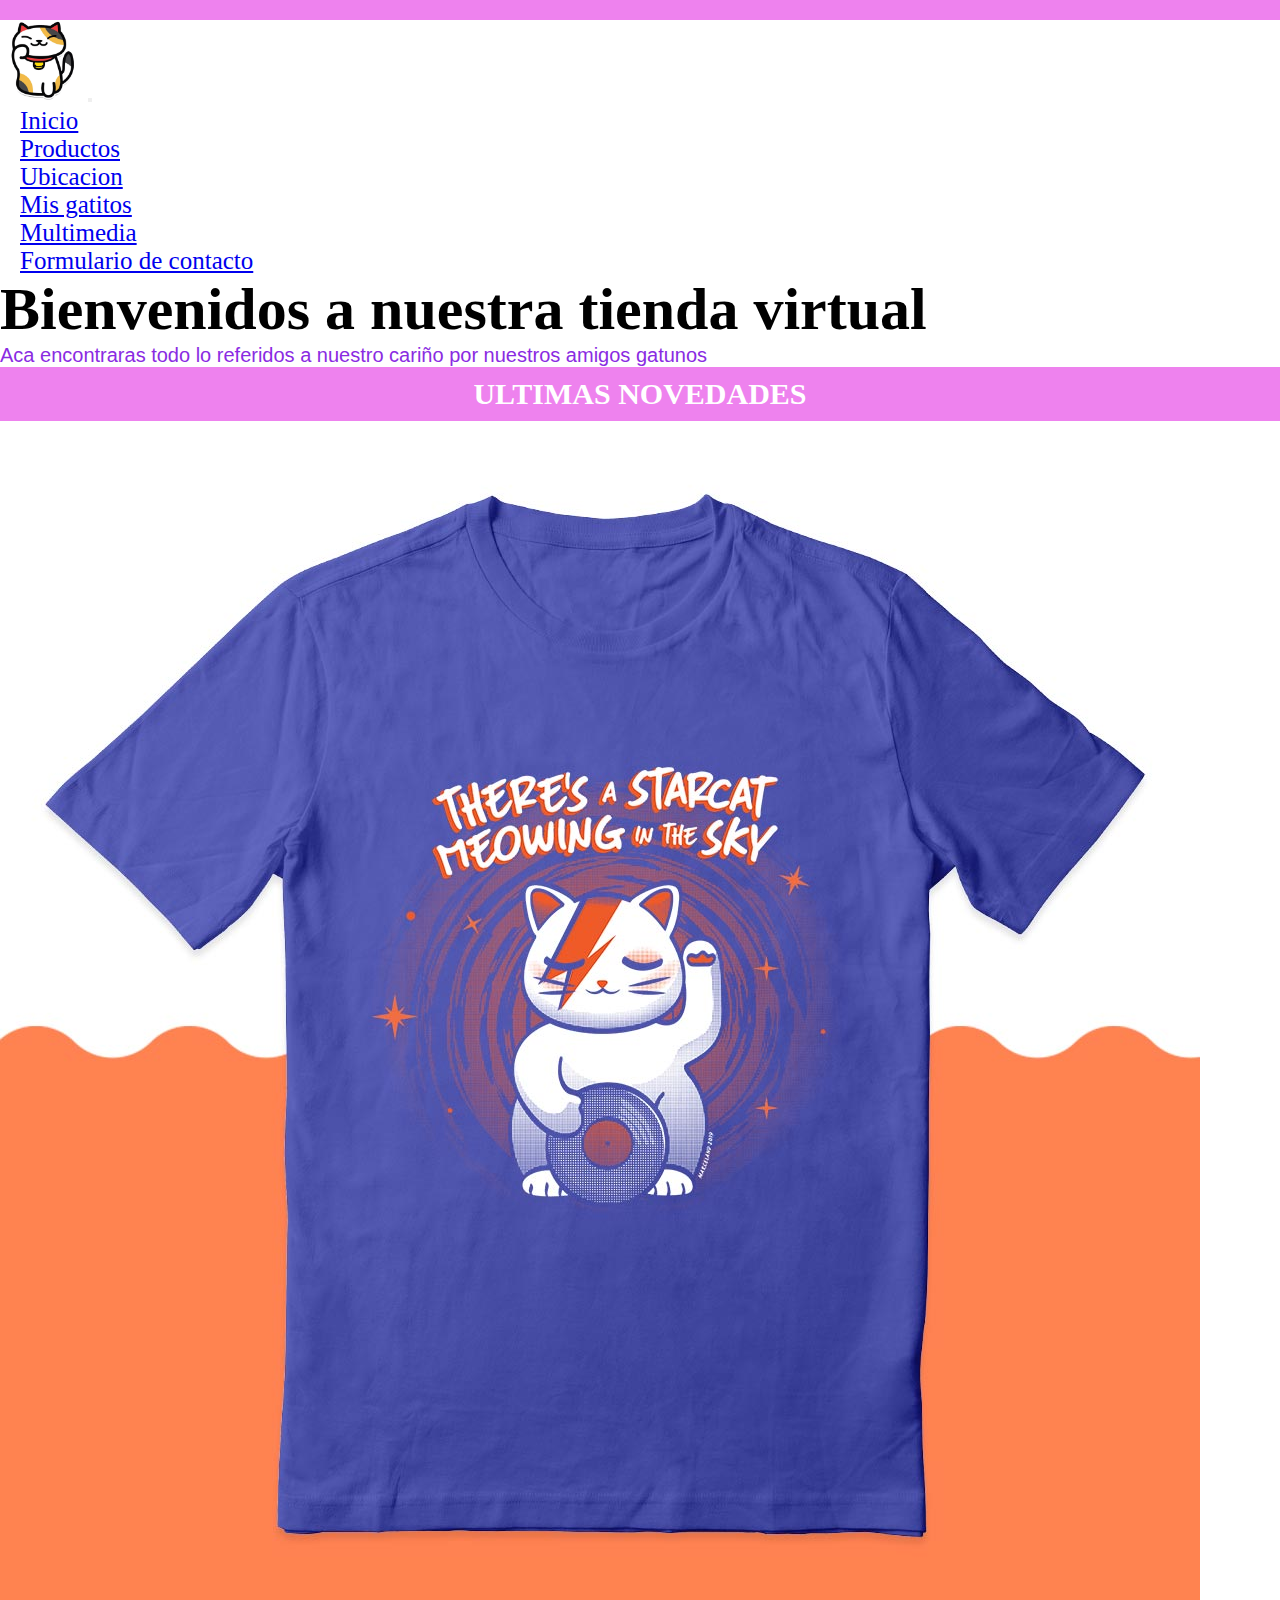
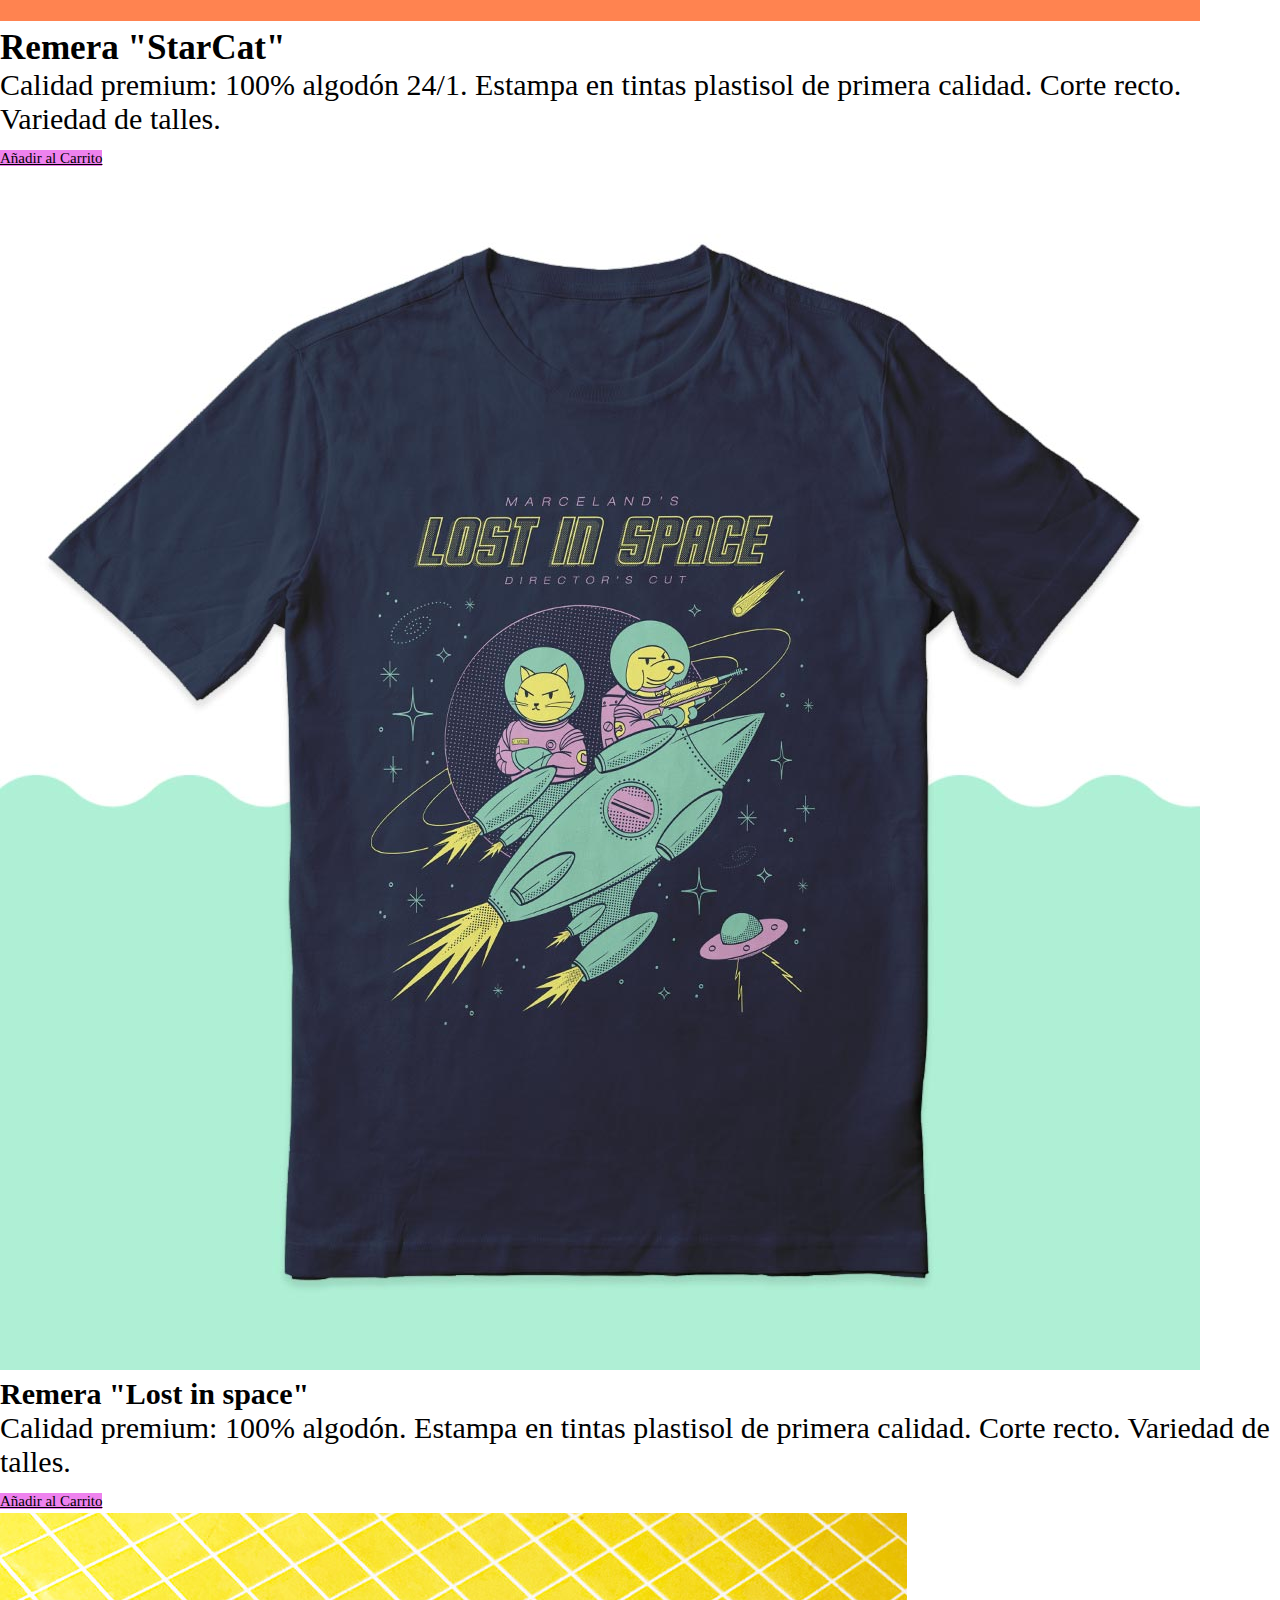
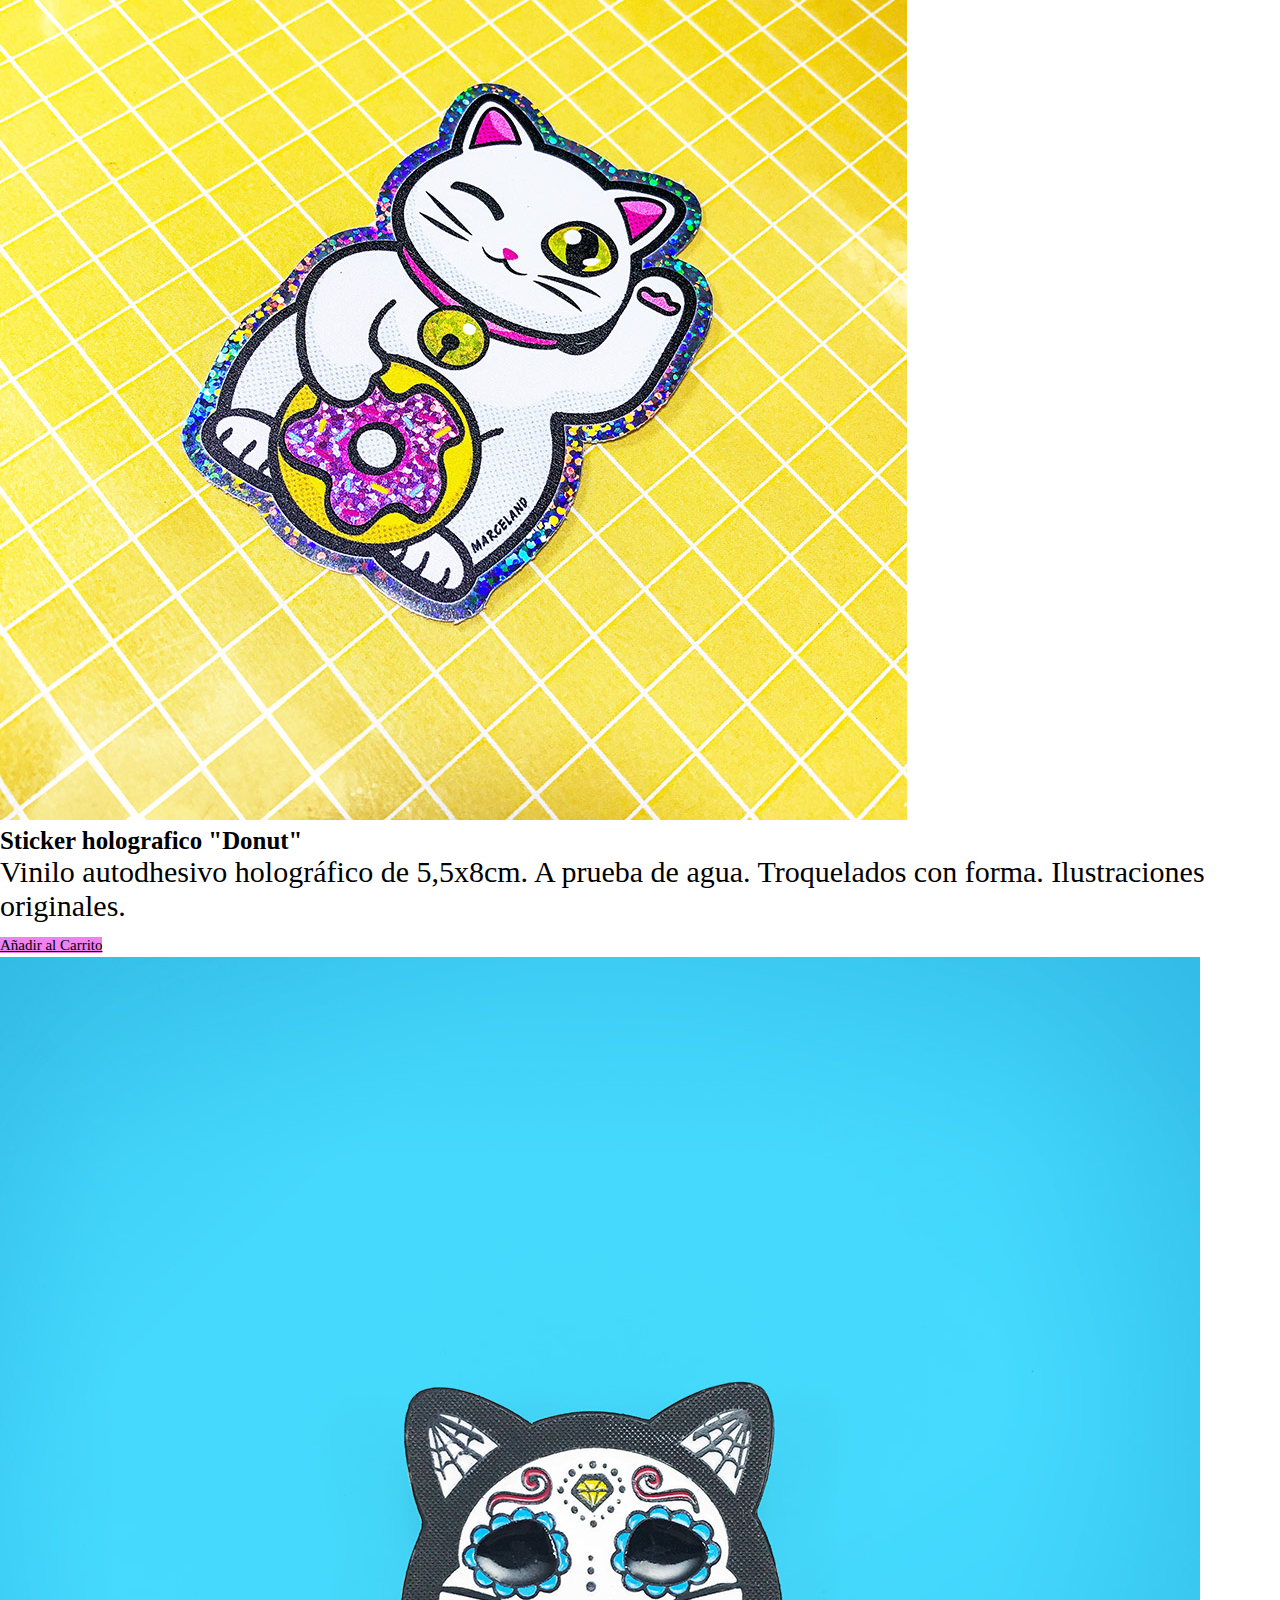
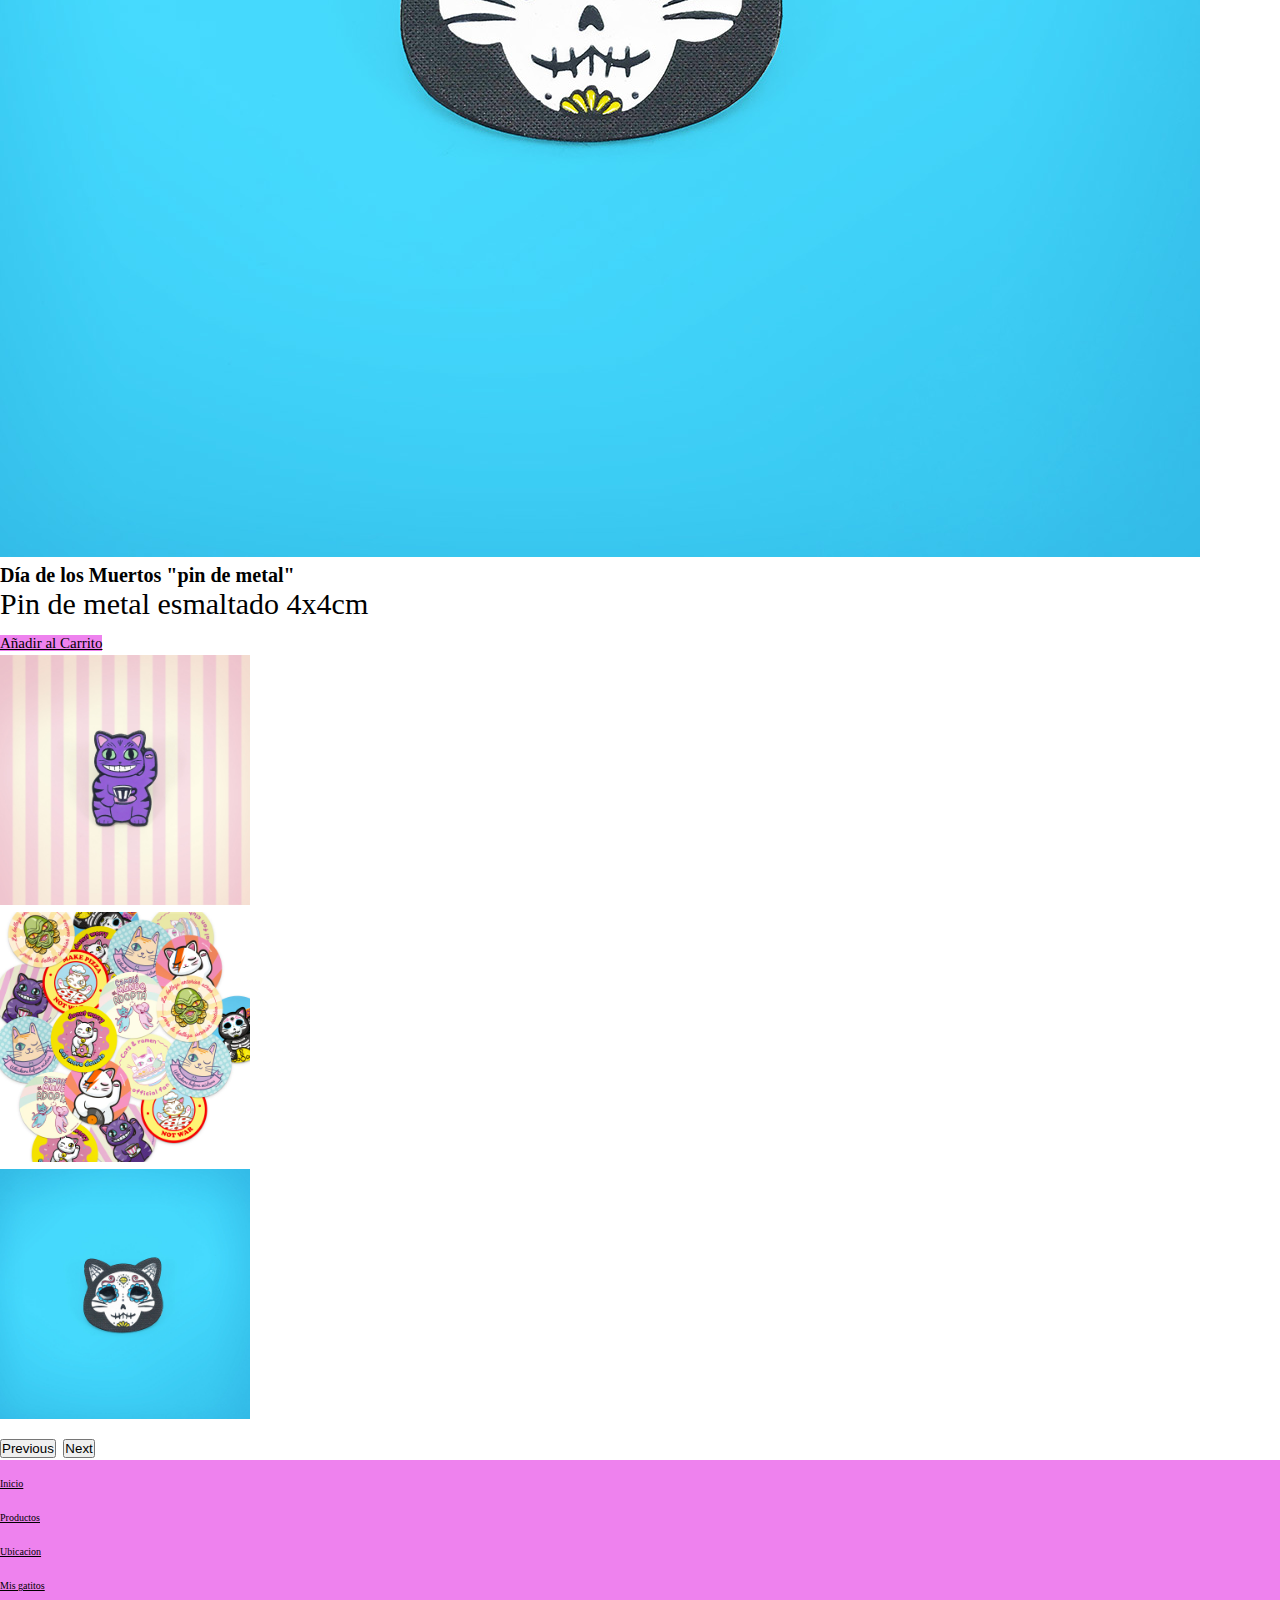
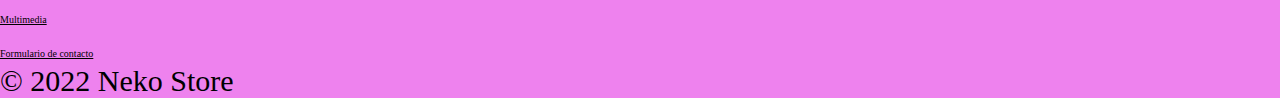
==== commit 5b5f310a: "modificacion desafio" ====
--- a/index.html
+++ b/index.html
@@ -5,7 +5,7 @@
     <meta http-equiv="X-UA-Compatible" content="IE=edge" />
     <meta name="viewport" content="width=device-width, initial-scale=1.0" />
     <title>Neko Store</title>
-    <link rel="shortcut icon" href="img tienda/kisspng-neko-atsume-cat-maneki-neko-luck-hello-kitty-neko-atsume-5b0e3d5d5c5952.1851301615276598693783.png" type="image/x-icon">
+    <link rel="shortcut icon" href="imgtienda/kisspng-neko-atsume-cat-maneki-neko-luck-hello-kitty-neko-atsume-5b0e3d5d5c5952.1851301615276598693783.png" type="image/x-icon">
     <!-- CSS only -->
     <link
       href="https://cdn.jsdelivr.net/npm/bootstrap@5.2.0/dist/css/bootstrap.min.css"
@@ -15,14 +15,13 @@
     />
     <!-- Mi CSS -->
     <link rel="stylesheet" href="css/estilo.css">
+</head>
 
-
-  </head>
   <body class="container container-fluid, text-center">
-    <header class="encabezado">
-    <nav class="navbar navbar-expand-lg bg-light">
+    <section> <header class="encabezado">
+   <nav class="navbar navbar-expand-lg bg-light">
         <div class="container-fluid">
-          <a class="navbar-brand" href="index.html"><img class="nekoLogo" src="img tienda/kisspng-neko-atsume-cat-maneki-neko-luck-hello-kitty-neko-atsume-5b0e3d5d5c5952.1851301615276598693783.png"
+          <a class="navbar-brand" href="index.html"><img class="nekoLogo" src="imgtienda/kisspng-neko-atsume-cat-maneki-neko-luck-hello-kitty-neko-atsume-5b0e3d5d5c5952.1851301615276598693783.png"
             alt="Logo Neko store"></a>
           <button class="navbar-toggler" type="button" data-bs-toggle="collapse" data-bs-target="#navbarNav" aria-controls="navbarNav" aria-expanded="false" aria-label="Toggle navigation">
             <span class="navbar-toggler-icon"></span>
@@ -33,41 +32,40 @@
                 <a class="nav-link active" aria-current="page" href="index.html">Inicio</a>
               </li>
               <li class="nav-item fuentesNav">
-                <a class="nav-link" href="productos.html">Productos</a>
+                <a class="nav-link" href="pages/productos.html">Productos</a>
               </li>
               <li class="nav-item fuentesNav">
-                <a class="nav-link" href="ubicacion.html">Ubicacion</a>
+                <a class="nav-link" href="pages/ubicacion.html">Ubicacion</a>
               </li>
               <li class="nav-item fuentesNav">
-                <a class="nav-link" href="gatitos.html">Mis gatitos</a>
+                <a class="nav-link" href="pages/gatitos.html">Mis gatitos</a>
               </li>
               <li class="nav-item fuentesNav">
-                <a class="nav-link" href="multimedia.html">Multimedia</a>
+                <a class="nav-link" href="pages/multimedia.html">Multimedia</a>
               </li>
               <li class="nav-item fuentesNav">
-                <a class="nav-link" href="contacto.html">Formulario de contacto</a>
+                <a class="nav-link" href="pages/contacto.html">Formulario de contacto</a>
               </li>
               </li>
             </ul>
           </div>
         </div>
       </nav>
-    </header>
-
-    <h1>Bienvenidos a nuestra tienda virtual</h1>
-    <p class="text-center, editorTexto">Lorem ipsum dolor sit, amet consectetur adipisicing elit. Dolore cum dolores commodi earum praesentium adipisci ab necessitatibus itaque, hic obcaecati nulla labore eum ducimus natus sed reiciendis odio minus. Nobis.</p>
-    
+     </header>
+    </section>
+<main>
+    <section><h1>Bienvenidos a nuestra tienda virtual</h1>
+    <p class="text-center, editorTexto">Aca encontraras todo lo referidos a nuestro cariño por nuestros amigos gatunos</p>
+  </section>
     <div class="tituloProductos mt-1">
       <h2>Ultimas novedades</h2>
   </div>
-
-    
-    <!-- CARDS -->
+ <!-- CARDS -->
 
     <div class="row">
       <div class="col-xl-3 col-md-6 col-xs-12">
           <div class="card">
-              <img src="img tienda/remeras_starcat.jpg" class="card-img-top imagenProducto" alt="...">
+              <img src="imgtienda/remeras_starcat.jpg" class="card-img-top imagenProducto" alt="reme bowie">
               <div class="card-body">
                   <h3 class="card-title">Remera "StarCat"</h3>
                   <p class="card-text">Calidad premium: 100% algodón 24/1.
@@ -81,9 +79,9 @@
 
       <div class="col-xl-3 col-md-6 col-xs-12">
           <div class="card">
-              <img src="img tienda/remera_Lost_recta.jpg" class="card-img-top imagenProducto" alt="...">
+              <img src="imgtienda/remera_Lost_recta.jpg" class="card-img-top imagenProducto" alt="reme lostcat">
               <div class="card-body">
-                  <h3 class="card-title">Remera "Lost in space"</h3>
+                  <h4 class="card-title">Remera "Lost in space"</h4>
                   <p class="card-text">Calidad premium: 100% algodón.
                     Estampa en tintas plastisol de primera calidad.
                     Corte recto.
@@ -95,9 +93,9 @@
 
       <div class="col-xl-3 col-md-6 col-xs-12">
           <div class="card">
-              <img src="img tienda/stickers_donut_cat_holo.jpg" class="card-img-top imagenProducto" alt="...">
+              <img src="imgtienda/stickers_donut_cat_holo.jpg" class="card-img-top imagenProducto" alt="sticker dona">
               <div class="card-body">
-                  <h3 class="card-title">Sticker holografico "Donut"</h3>
+                  <h5 class="card-title">Sticker holografico "Donut"</h5>
                   <p class="card-text">Vinilo autodhesivo holográfico de 5,5x8cm.
                     A prueba de agua.
                     Troquelados con forma.
@@ -109,9 +107,9 @@
 
       <div class="col-xl-3 col-md-6 col-xs-12">
           <div class="card">
-              <img src="img tienda/marceland_prods_dia_de_los_muertos.jpg" class="card-img-top imagenProducto" alt="...">
+              <img src="imgtienda/marceland_prods_dia_de_los_muertos.jpg" class="card-img-top imagenProducto" alt="pin dead">
               <div class="card-body">
-                  <h3 class="card-title">Día de los Muertos "pin de metal"</h3>
+                  <h6 class="card-title">Día de los Muertos "pin de metal"</h6>
                   <p class="card-text">Pin de metal esmaltado
                     4x4cm</p>
                   <a href="#" class="btn colorBtn">Añadir al Carrito</a>
@@ -119,19 +117,20 @@
           </div>
       </div>
   </div>
- 
+</main>
+
    <!-- CAROUSEL -->
 
    <div id="carouselExampleControls" class="carousel slide py-3" data-bs-ride="carousel">
     <div class="carousel-inner">
         <div class="carousel-item active">
-            <img src="img tienda/marceland_prods_cheshire_v4.jpg" class="d-block w-100 imgCarousel" alt="...">
+            <img src="imgtienda/marceland_prods_cheshire_v4.jpg" class="d-block w-100 imgCarousel" alt="pin alice">
         </div>
         <div class="carousel-item">
-            <img src="img tienda/cover_stickers_redondos.jpg" class="d-block w-100 imgCarousel" alt="...">
+            <img src="imgtienda/cover_stickers_redondos.jpg" class="d-block w-100 imgCarousel" alt="plancha sticker">
         </div>
         <div class="carousel-item">
-            <img src="img tienda/marceland_prods_dia_de_los_muertos.jpg" class="d-block w-100 imgCarousel" alt="...">
+            <img src="imgtienda/marceland_prods_dia_de_los_muertos.jpg" class="d-block w-100 imgCarousel" alt="pin dead">
         </div>
     </div>
     <button class="carousel-control-prev" type="button" data-bs-target="#carouselExampleControls"
@@ -149,18 +148,19 @@
 
 
    <!-- FOOTER -->
+   <section>
    <footer class="py-3 my-4">
     <ul class="nav justify-content-center border-bottom pb-3 mb-3">
         <li class="nav-item"><a href="index.html" class="nav-link px-2">Inicio</a></li>
-        <li class="nav-item"><a href="productos.html" class="nav-link px-2">Productos</a></li>
-        <li class="nav-item"><a href="ubicacion.html" class="nav-link px-2">Ubicacion</a></li>
-        <li class="nav-item"><a href="gatitos.html" class="nav-link px-2">Mis gatitos</a></li>
-        <li class="nav-item"><a href="multimedia.html" class="nav-link px-2">Multimedia</a></li>
-        <li class="nav-item"><a href="contacto.html" class="nav-link px-2">Formulario de contacto</a></li>
+        <li class="nav-item"><a href="pages/productos.html" class="nav-link px-2">Productos</a></li>
+        <li class="nav-item"><a href="pages/ubicacion.html" class="nav-link px-2">Ubicacion</a></li>
+        <li class="nav-item"><a href="pages/gatitos.html" class="nav-link px-2">Mis gatitos</a></li>
+        <li class="nav-item"><a href="pages/multimedia.html" class="nav-link px-2">Multimedia</a></li>
+        <li class="nav-item"><a href="pages/multimedia.html" class="nav-link px-2">Formulario de contacto</a></li>
         </ul>
     <p class="text-center">&copy; 2022 Neko Store </p>
 </footer>
-
+</section>
  <!-- JavaScript Bundle with Popper -->
  <script
  src="https://cdn.jsdelivr.net/npm/bootstrap@5.2.0/dist/js/bootstrap.bundle.min.js"
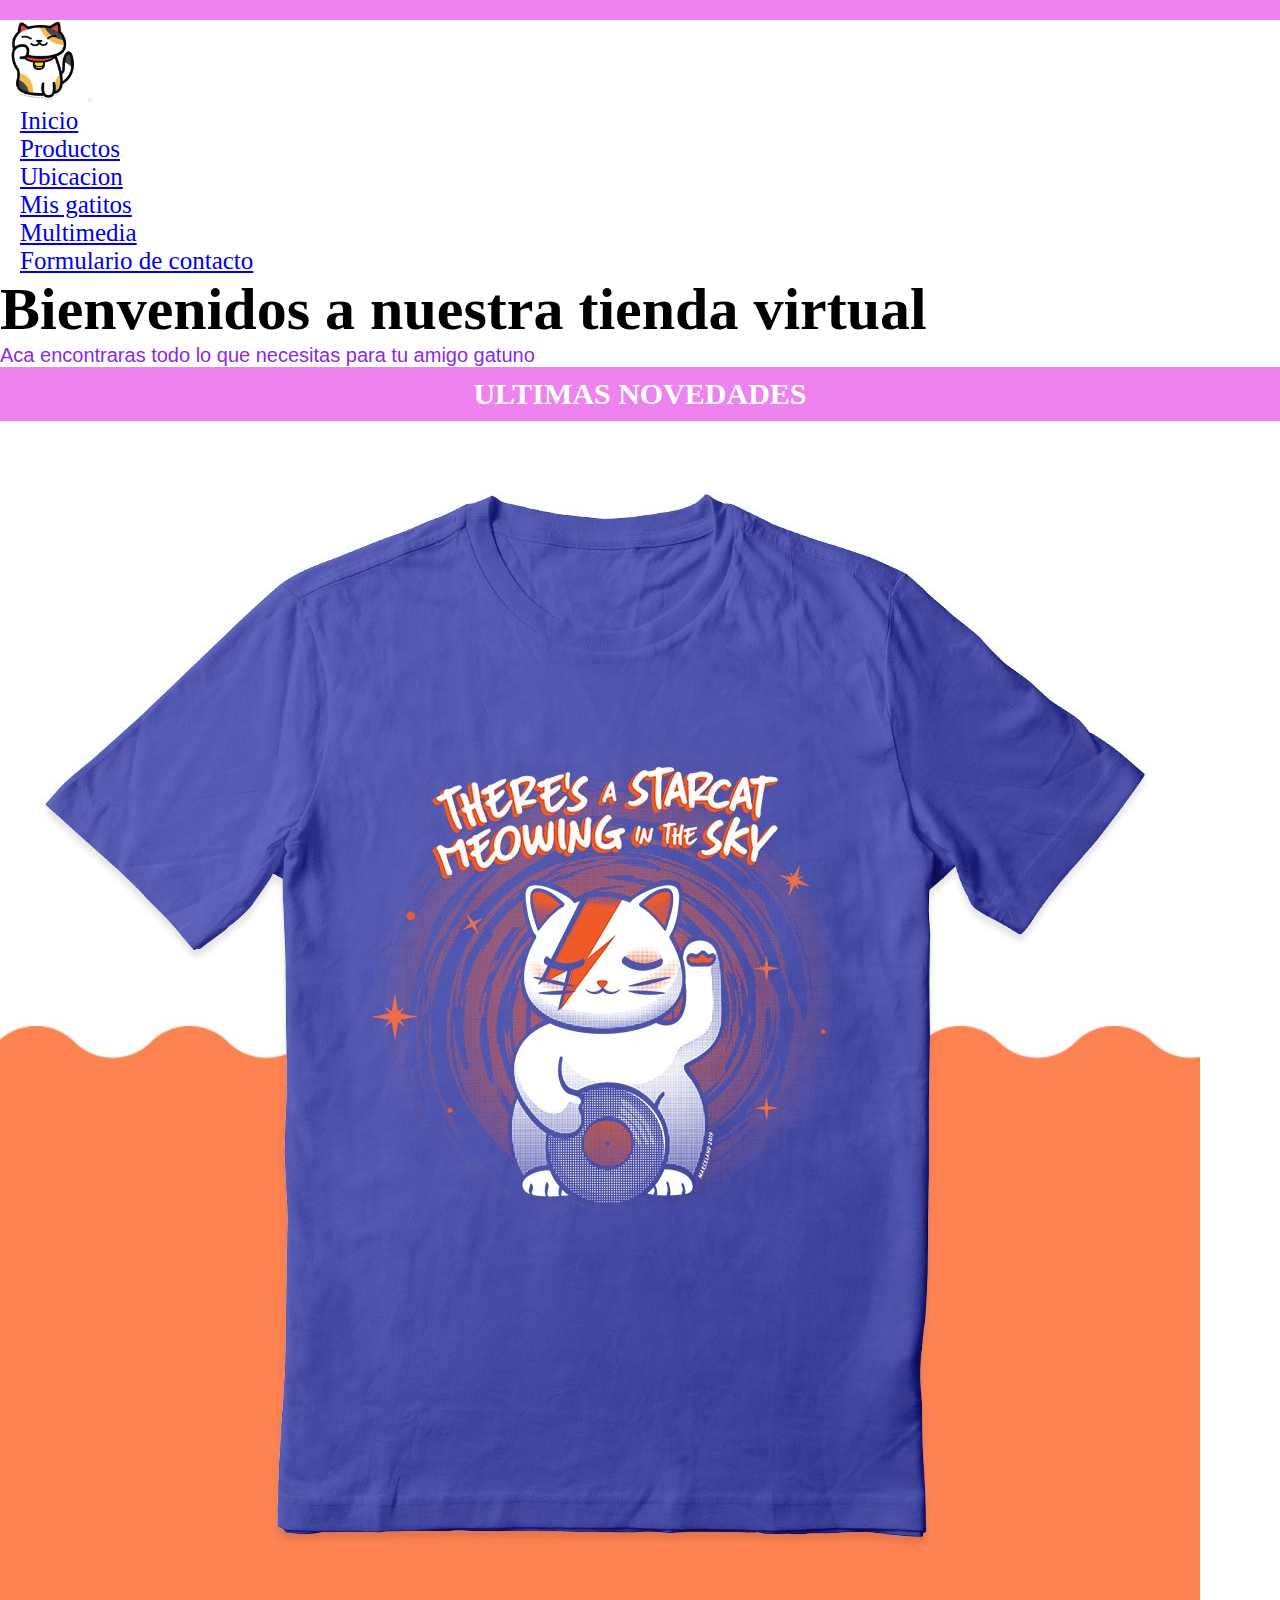
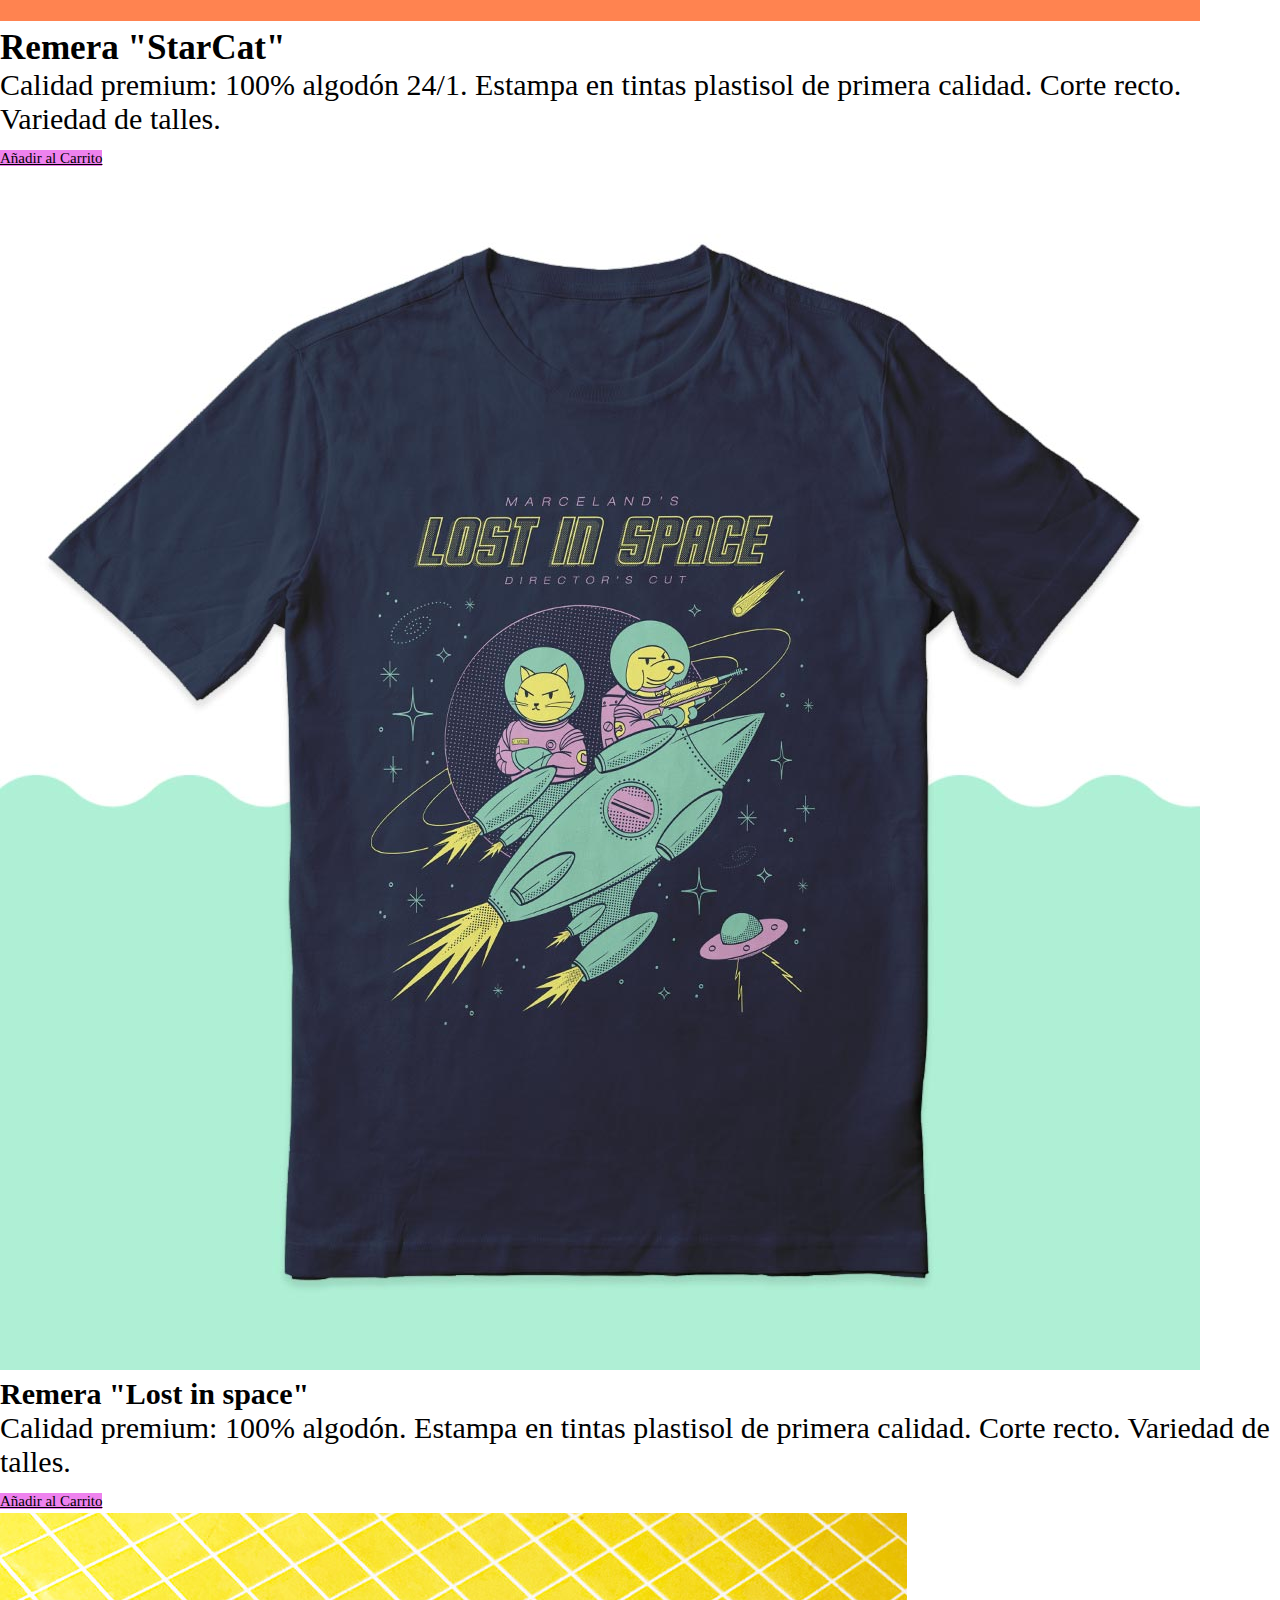
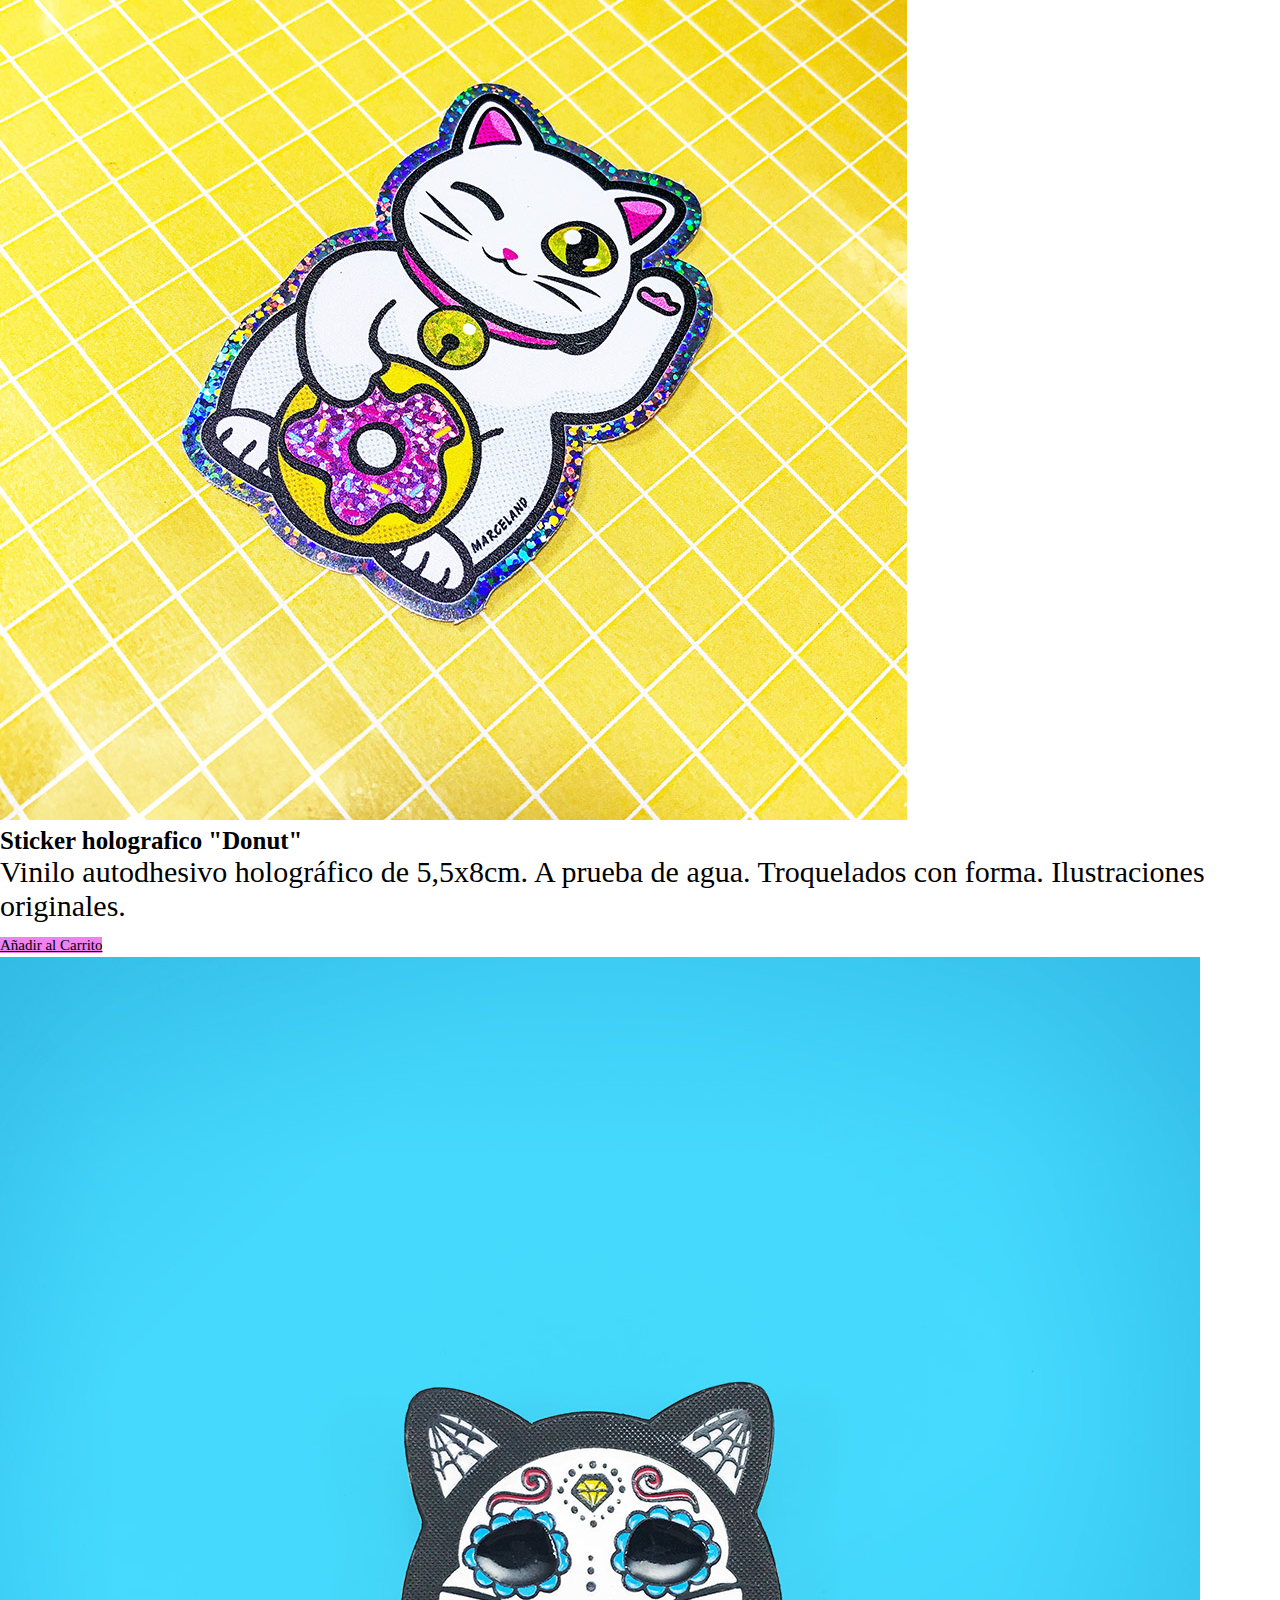
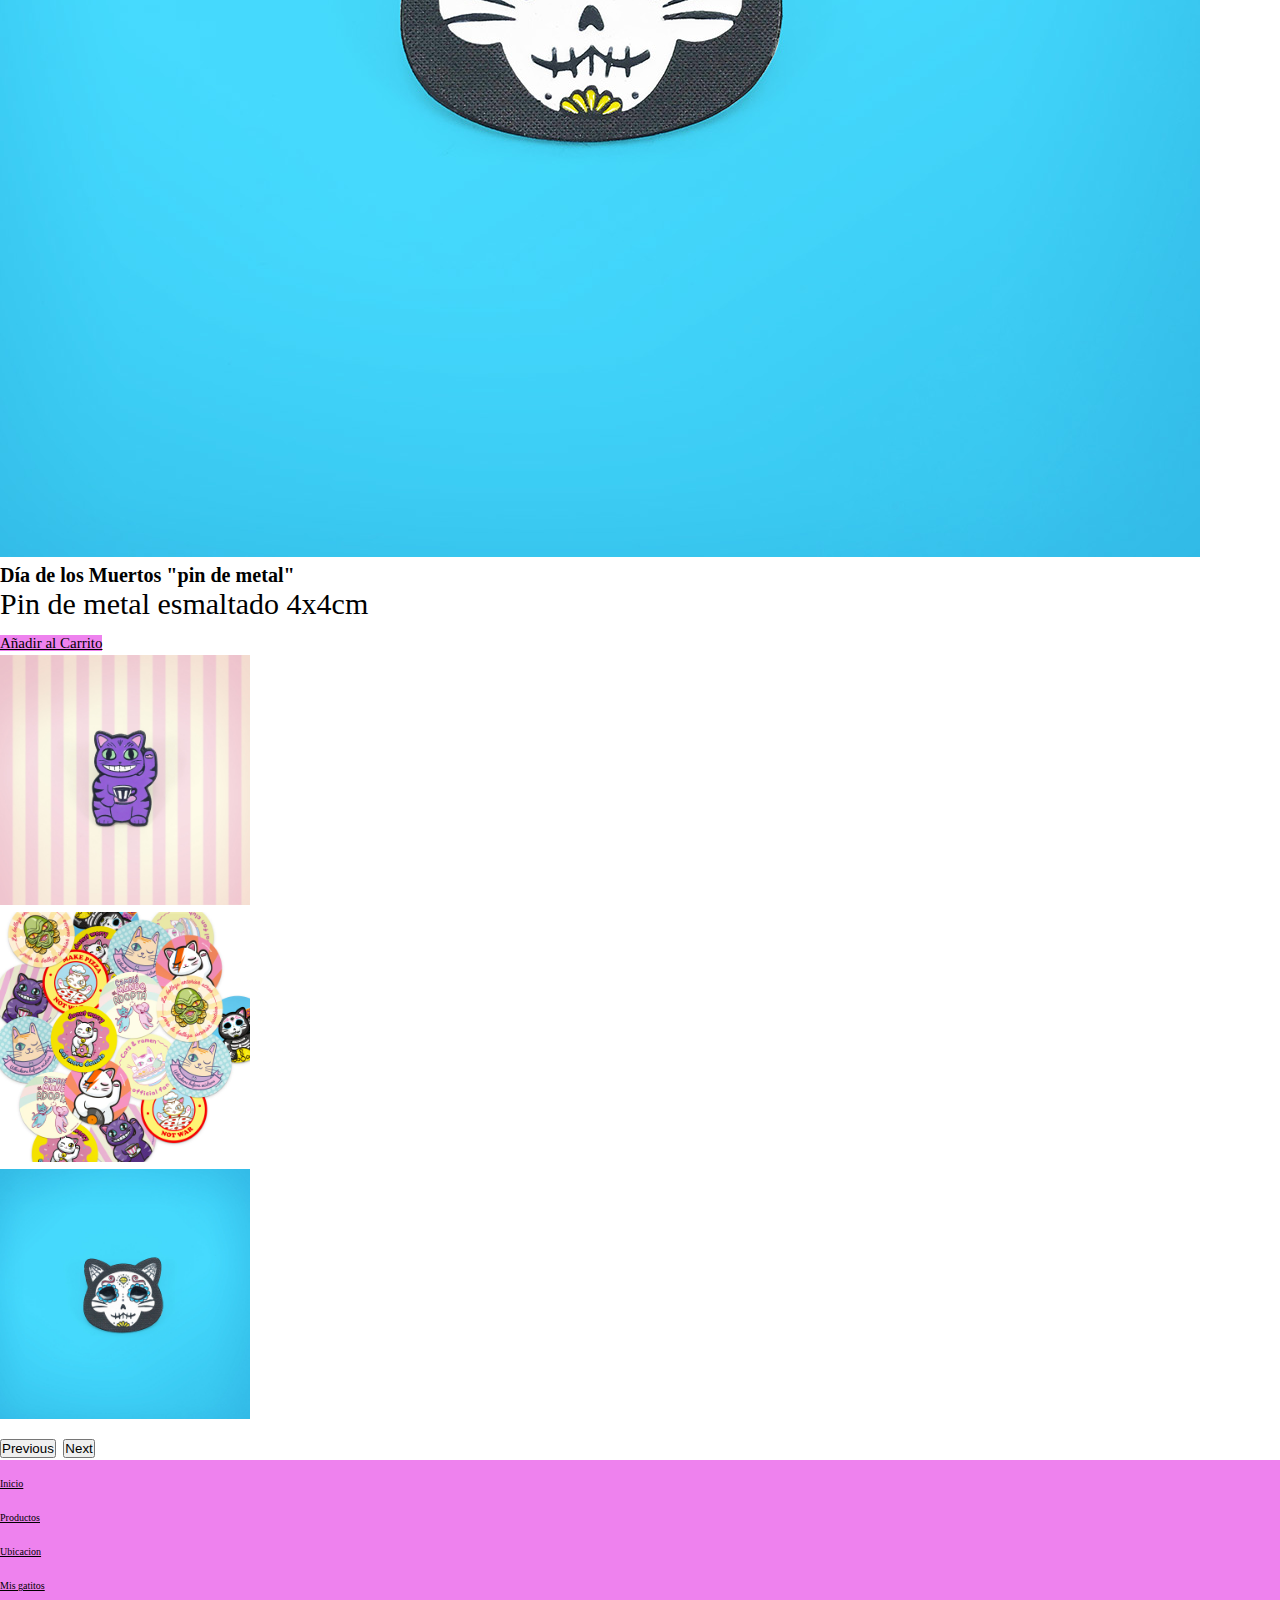
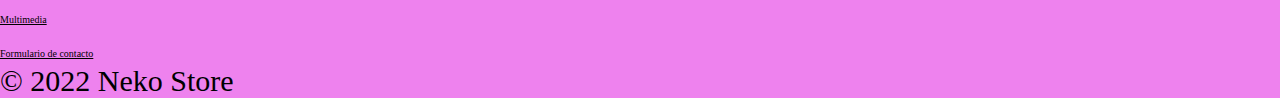
==== commit 8911b32b: "modificacion final preentrega" ====
--- a/index.html
+++ b/index.html
@@ -18,7 +18,8 @@
 </head>
 
   <body class="container container-fluid, text-center">
-    <section> <header class="encabezado">
+    <section> 
+      <header class="encabezado">
    <nav class="navbar navbar-expand-lg bg-light">
         <div class="container-fluid">
           <a class="navbar-brand" href="index.html"><img class="nekoLogo" src="imgtienda/kisspng-neko-atsume-cat-maneki-neko-luck-hello-kitty-neko-atsume-5b0e3d5d5c5952.1851301615276598693783.png"
@@ -55,7 +56,7 @@
     </section>
 <main>
     <section><h1>Bienvenidos a nuestra tienda virtual</h1>
-    <p class="text-center, editorTexto">Aca encontraras todo lo referidos a nuestro cariño por nuestros amigos gatunos</p>
+    <p class="text-center, editorTexto">Aca encontraras todo lo que necesitas para tu amigo gatuno</p>
   </section>
     <div class="tituloProductos mt-1">
       <h2>Ultimas novedades</h2>
